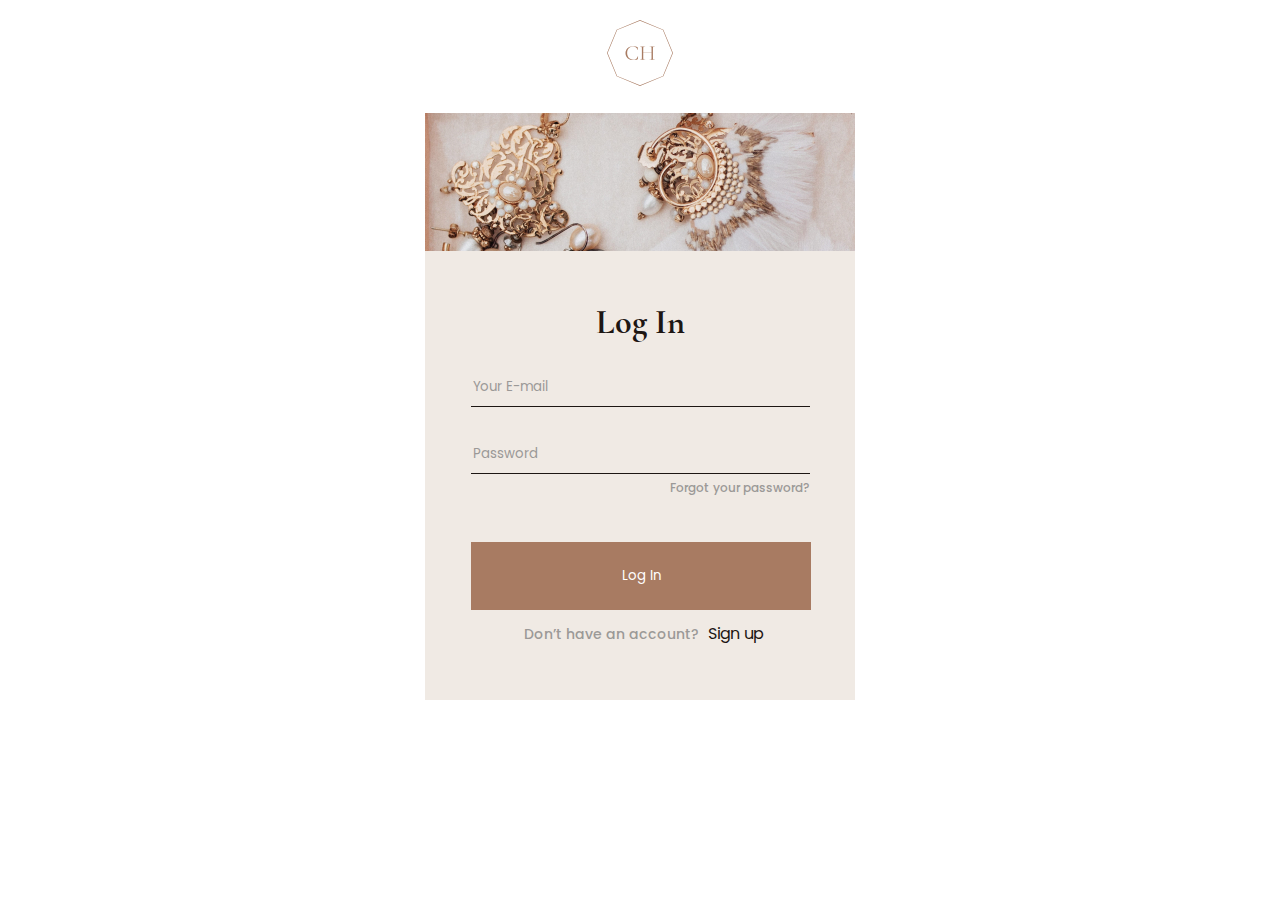
==== login.html @ fbcc0875 "first commit" ====
<!DOCTYPE html>
<html lang="en">
<head>
  <meta charset="UTF-8">
  <meta name="viewport" content="width=device-width, initial-scale=1.0">
  <meta http-equiv="X-UA-Compatible" content="ie=edge">
  <meta name="description" content="jewellery shop - chokers, necklaces, rings, earrings">
  <title>Jewellery</title>
  <link rel="preload" href="fonts/poppins-400.woff2" as="font" crossorigin="">
  <link rel="preload" href="fonts/poppins-500.woff2" as="font" crossorigin="">
  <link rel="preload" href="fonts/cormorant-garamond-600.woff2" as="font" crossorigin="">
  <link rel="preload" href="fonts/cormorant-garamond-700.woff2" as="font" crossorigin="">
  <link rel="preload" href="fonts/cormorant-garamond-700-italic.woff2" as="font" crossorigin="">
  <link rel="preload" href="fonts/cormorant-garamond-400-italic.woff2" as="font" crossorigin="">
  <link rel="stylesheet" href="css/style.min.css">
</head>
<body class="page-body">
  <header class="page-header page-header--no-js">
    <div class="page-header__logo-wrapper">
      <a href="main.html" class="page-header__logo">
        <svg width="66" height="66">
          <use xlink:href="img/sprite.svg#logo"></use>
        </svg>
      </a>
    </div>
</header>
  <main class="page-main modal modal--clear">
    <h1 class="visually-hidden">Login</h1>
    <form class="modal__login login" action="https://echo.htmlacademy.ru/" method="post">
      <div class="login__wrapper">
        <h2>Log In</h2>
        <label class="visually-hidden" for="email">Email</label>
        <input type="email" name="email" id="email" placeholder="Your E-mail" required="">
        <label class="visually-hidden" for="password">Password</label>
        <input type="password" name="password" id="password" placeholder="Password" minlength="10" required="">
        <a href="#" class="login__password-recovery">Forgot your password?</a>
        <button class="login__submit" type="submit">Log In</button>
        <span>Don’t have an account?</span>
        <a href="#" class="login__signup">Sign up</a>
      </div>
    </form>
  </main>
</body>
</html>
---- css/style.min.css ----
@font-face{font-family:'swiper-icons';src:url("data:application/font-woff;charset=utf-8;base64, [base64]//wADZ2x5ZgAAAywAAADMAAAD2MHtryVoZWFkAAABbAAAADAAAAA2E2+eoWhoZWEAAAGcAAAAHwAAACQC9gDzaG10eAAAAigAAAAZAAAArgJkABFsb2NhAAAC0AAAAFoAAABaFQAUGG1heHAAAAG8AAAAHwAAACAAcABAbmFtZQAAA/gAAAE5AAACXvFdBwlwb3N0AAAFNAAAAGIAAACE5s74hXjaY2BkYGAAYpf5Hu/j+W2+MnAzMYDAzaX6QjD6/4//Bxj5GA8AuRwMYGkAPywL13jaY2BkYGA88P8Agx4j+/8fQDYfA1AEBWgDAIB2BOoAeNpjYGRgYNBh4GdgYgABEMnIABJzYNADCQAACWgAsQB42mNgYfzCOIGBlYGB0YcxjYGBwR1Kf2WQZGhhYGBiYGVmgAFGBiQQkOaawtDAoMBQxXjg/wEGPcYDDA4wNUA2CCgwsAAAO4EL6gAAeNpj2M0gyAACqxgGNWBkZ2D4/wMA+xkDdgAAAHjaY2BgYGaAYBkGRgYQiAHyGMF8FgYHIM3DwMHABGQrMOgyWDLEM1T9/w8UBfEMgLzE////P/5//f/V/xv+r4eaAAeMbAxwIUYmIMHEgKYAYjUcsDAwsLKxc3BycfPw8jEQA/[base64]/uznmfPFBNODM2K7MTQ45YEAZqGP81AmGGcF3iPqOop0r1SPTaTbVkfUe4HXj97wYE+yNwWYxwWu4v1ugWHgo3S1XdZEVqWM7ET0cfnLGxWfkgR42o2PvWrDMBSFj/IHLaF0zKjRgdiVMwScNRAoWUoH78Y2icB/yIY09An6AH2Bdu/UB+yxopYshQiEvnvu0dURgDt8QeC8PDw7Fpji3fEA4z/PEJ6YOB5hKh4dj3EvXhxPqH/SKUY3rJ7srZ4FZnh1PMAtPhwP6fl2PMJMPDgeQ4rY8YT6Gzao0eAEA409DuggmTnFnOcSCiEiLMgxCiTI6Cq5DZUd3Qmp10vO0LaLTd2cjN4fOumlc7lUYbSQcZFkutRG7g6JKZKy0RmdLY680CDnEJ+UMkpFFe1RN7nxdVpXrC4aTtnaurOnYercZg2YVmLN/d/gczfEimrE/fs/bOuq29Zmn8tloORaXgZgGa78yO9/cnXm2BpaGvq25Dv9S4E9+5SIc9PqupJKhYFSSl47+Qcr1mYNAAAAeNptw0cKwkAAAMDZJA8Q7OUJvkLsPfZ6zFVERPy8qHh2YER+3i/BP83vIBLLySsoKimrqKqpa2hp6+jq6RsYGhmbmJqZSy0sraxtbO3sHRydnEMU4uR6yx7JJXveP7WrDycAAAAAAAH//wACeNpjYGRgYOABYhkgZgJCZgZNBkYGLQZtIJsFLMYAAAw3ALgAeNolizEKgDAQBCchRbC2sFER0YD6qVQiBCv/H9ezGI6Z5XBAw8CBK/m5iQQVauVbXLnOrMZv2oLdKFa8Pjuru2hJzGabmOSLzNMzvutpB3N42mNgZGBg4GKQYzBhYMxJLMlj4GBgAYow/P/PAJJhLM6sSoWKfWCAAwDAjgbRAAB42mNgYGBkAIIbCZo5IPrmUn0hGA0AO8EFTQAA") format("woff");font-weight:400;font-style:normal}:root{--swiper-theme-color: #007aff}.swiper,.swiper-wrapper{position:relative;z-index:1}.swiper{margin-left:auto;margin-right:auto;overflow:hidden;list-style:none;padding:0}.swiper-vertical>.swiper-wrapper{-webkit-box-orient:vertical;-webkit-box-direction:normal;-ms-flex-direction:column;flex-direction:column}.swiper-wrapper{width:100%;height:100%;display:-webkit-box;display:-ms-flexbox;display:flex;-webkit-transition-property:-webkit-transform;transition-property:transform;transition-property:transform,-webkit-transform;-webkit-box-sizing:content-box;box-sizing:content-box}.swiper-android .swiper-slide,.swiper-wrapper{-webkit-transform:translate3d(0,0,0);transform:translate3d(0,0,0)}.swiper-pointer-events{-ms-touch-action:pan-y;touch-action:pan-y}.swiper-pointer-events.swiper-vertical{-ms-touch-action:pan-x;touch-action:pan-x}.swiper-slide{-ms-flex-negative:0;flex-shrink:0;width:100%;height:100%;position:relative;-webkit-transition-property:-webkit-transform;transition-property:transform;transition-property:transform,-webkit-transform}.swiper-slide-invisible-blank{visibility:hidden}.swiper-autoheight,.swiper-autoheight .swiper-slide{height:auto}.swiper-autoheight .swiper-wrapper{-webkit-box-align:start;-ms-flex-align:start;align-items:flex-start;-webkit-transition-property:height,-webkit-transform;transition-property:transform,height;transition-property:transform,height,-webkit-transform}.swiper-3d,.swiper-3d.swiper-css-mode .swiper-wrapper{-webkit-perspective:1200px;perspective:1200px}.swiper-3d .swiper-cube-shadow,.swiper-3d .swiper-slide,.swiper-3d .swiper-slide-shadow,.swiper-3d .swiper-slide-shadow-bottom,.swiper-3d .swiper-slide-shadow-left,.swiper-3d .swiper-slide-shadow-right,.swiper-3d .swiper-slide-shadow-top,.swiper-3d .swiper-wrapper{-webkit-transform-style:preserve-3d;transform-style:preserve-3d}.swiper-3d .swiper-slide-shadow,.swiper-3d .swiper-slide-shadow-bottom,.swiper-3d .swiper-slide-shadow-left,.swiper-3d .swiper-slide-shadow-right,.swiper-3d .swiper-slide-shadow-top{position:absolute;left:0;top:0;width:100%;height:100%;pointer-events:none;z-index:10}.swiper-3d .swiper-slide-shadow{background:rgba(0,0,0,.15)}.swiper-3d .swiper-slide-shadow-left{background-image:-webkit-gradient(linear,right top,left top,from(rgba(0,0,0,.5)),to(transparent));background-image:linear-gradient(to left,rgba(0,0,0,.5),transparent)}.swiper-3d .swiper-slide-shadow-right{background-image:-webkit-gradient(linear,left top,right top,from(rgba(0,0,0,.5)),to(transparent));background-image:linear-gradient(to right,rgba(0,0,0,.5),transparent)}.swiper-3d .swiper-slide-shadow-top{background-image:-webkit-gradient(linear,left bottom,left top,from(rgba(0,0,0,.5)),to(transparent));background-image:linear-gradient(to top,rgba(0,0,0,.5),transparent)}.swiper-3d .swiper-slide-shadow-bottom{background-image:-webkit-gradient(linear,left top,left bottom,from(rgba(0,0,0,.5)),to(transparent));background-image:linear-gradient(to bottom,rgba(0,0,0,.5),transparent)}.swiper-css-mode>.swiper-wrapper{overflow:auto;scrollbar-width:none;-ms-overflow-style:none}.swiper-css-mode>.swiper-wrapper::-webkit-scrollbar{display:none}.swiper-css-mode>.swiper-wrapper>.swiper-slide{scroll-snap-align:start start}.swiper-horizontal.swiper-css-mode>.swiper-wrapper{-ms-scroll-snap-type:x mandatory;scroll-snap-type:x mandatory}.swiper-vertical.swiper-css-mode>.swiper-wrapper{-ms-scroll-snap-type:y mandatory;scroll-snap-type:y mandatory}.swiper-centered>.swiper-wrapper::before{content:'';-ms-flex-negative:0;flex-shrink:0;-webkit-box-ordinal-group:10000;-ms-flex-order:9999;order:9999}.swiper-centered.swiper-horizontal>.swiper-wrapper>.swiper-slide:first-child{-webkit-margin-start:var(--swiper-centered-offset-before);margin-inline-start:var(--swiper-centered-offset-before)}.swiper-centered.swiper-horizontal>.swiper-wrapper::before{height:100%;width:var(--swiper-centered-offset-after)}.swiper-centered.swiper-vertical>.swiper-wrapper>.swiper-slide:first-child{-webkit-margin-before:var(--swiper-centered-offset-before);margin-block-start:var(--swiper-centered-offset-before)}.swiper-centered.swiper-vertical>.swiper-wrapper::before{width:100%;height:var(--swiper-centered-offset-after)}.swiper-centered>.swiper-wrapper>.swiper-slide{scroll-snap-align:center center}.swiper-pagination{position:absolute;text-align:center;-webkit-transition:300ms opacity;transition:300ms opacity;-webkit-transform:translate3d(0,0,0);transform:translate3d(0,0,0);z-index:10}.swiper-pagination.swiper-pagination-hidden{opacity:0}.swiper-horizontal>.swiper-pagination-bullets,.swiper-pagination-bullets.swiper-pagination-horizontal,.swiper-pagination-custom,.swiper-pagination-fraction{bottom:10px;left:0;width:100%}.swiper-pagination-bullets-dynamic{overflow:hidden;font-size:0}.swiper-pagination-bullets-dynamic .swiper-pagination-bullet{-webkit-transform:scale(.33);transform:scale(.33);position:relative}.swiper-pagination-bullets-dynamic .swiper-pagination-bullet-active,.swiper-pagination-bullets-dynamic .swiper-pagination-bullet-active-main{-webkit-transform:scale(1);transform:scale(1)}.swiper-pagination-bullets-dynamic .swiper-pagination-bullet-active-prev{-webkit-transform:scale(.66);transform:scale(.66)}.swiper-pagination-bullets-dynamic .swiper-pagination-bullet-active-prev-prev{-webkit-transform:scale(.33);transform:scale(.33)}.swiper-pagination-bullets-dynamic .swiper-pagination-bullet-active-next{-webkit-transform:scale(.66);transform:scale(.66)}.swiper-pagination-bullets-dynamic .swiper-pagination-bullet-active-next-next{-webkit-transform:scale(.33);transform:scale(.33)}.swiper-pagination-bullet{width:var(--swiper-pagination-bullet-width, var(--swiper-pagination-bullet-size, 8px));height:var(--swiper-pagination-bullet-height, var(--swiper-pagination-bullet-size, 8px));display:inline-block;border-radius:50%;background:var(--swiper-pagination-bullet-inactive-color, #000);opacity:var(--swiper-pagination-bullet-inactive-opacity, 0.2)}button.swiper-pagination-bullet{border:0;margin:0;padding:0;-webkit-box-shadow:none;box-shadow:none;-webkit-appearance:none;-moz-appearance:none;appearance:none}.swiper-pagination-clickable .swiper-pagination-bullet{cursor:pointer}.swiper-pagination-bullet:only-child{display:none!important}.swiper-pagination-bullet-active{opacity:var(--swiper-pagination-bullet-opacity, 1);background:var(--swiper-pagination-color, var(--swiper-theme-color))}.swiper-pagination-vertical.swiper-pagination-bullets,.swiper-vertical>.swiper-pagination-bullets{right:10px;top:50%;-webkit-transform:translate3d(0,-50%,0);transform:translate3d(0,-50%,0)}.swiper-pagination-vertical.swiper-pagination-bullets .swiper-pagination-bullet,.swiper-vertical>.swiper-pagination-bullets .swiper-pagination-bullet{margin:var(--swiper-pagination-bullet-vertical-gap, 6px) 0;display:block}.swiper-pagination-vertical.swiper-pagination-bullets.swiper-pagination-bullets-dynamic,.swiper-vertical>.swiper-pagination-bullets.swiper-pagination-bullets-dynamic{top:50%;-webkit-transform:translateY(-50%);transform:translateY(-50%);width:8px}.swiper-pagination-vertical.swiper-pagination-bullets.swiper-pagination-bullets-dynamic .swiper-pagination-bullet,.swiper-vertical>.swiper-pagination-bullets.swiper-pagination-bullets-dynamic .swiper-pagination-bullet{display:inline-block;-webkit-transition:200ms top,200ms -webkit-transform;transition:200ms transform,200ms top;transition:200ms transform,200ms top,200ms -webkit-transform}.swiper-horizontal>.swiper-pagination-bullets .swiper-pagination-bullet,.swiper-pagination-horizontal.swiper-pagination-bullets .swiper-pagination-bullet{margin:0 var(--swiper-pagination-bullet-horizontal-gap, 4px)}.swiper-horizontal>.swiper-pagination-bullets.swiper-pagination-bullets-dynamic,.swiper-pagination-horizontal.swiper-pagination-bullets.swiper-pagination-bullets-dynamic{left:50%;-webkit-transform:translateX(-50%);transform:translateX(-50%);white-space:nowrap}.swiper-horizontal>.swiper-pagination-bullets.swiper-pagination-bullets-dynamic .swiper-pagination-bullet,.swiper-pagination-horizontal.swiper-pagination-bullets.swiper-pagination-bullets-dynamic .swiper-pagination-bullet{-webkit-transition:200ms left,200ms -webkit-transform;transition:200ms transform,200ms left;transition:200ms transform,200ms left,200ms -webkit-transform}.swiper-horizontal.swiper-rtl>.swiper-pagination-bullets-dynamic .swiper-pagination-bullet{-webkit-transition:200ms right,200ms -webkit-transform;transition:200ms transform,200ms right;transition:200ms transform,200ms right,200ms -webkit-transform}.swiper-pagination-progressbar{background:rgba(0,0,0,.25);position:absolute}.swiper-pagination-progressbar .swiper-pagination-progressbar-fill{background:var(--swiper-pagination-color, var(--swiper-theme-color));position:absolute;left:0;top:0;width:100%;height:100%;-webkit-transform:scale(0);transform:scale(0);-webkit-transform-origin:left top;transform-origin:left top}.swiper-rtl .swiper-pagination-progressbar .swiper-pagination-progressbar-fill{-webkit-transform-origin:right top;transform-origin:right top}.swiper-horizontal>.swiper-pagination-progressbar,.swiper-pagination-progressbar.swiper-pagination-horizontal,.swiper-pagination-progressbar.swiper-pagination-vertical.swiper-pagination-progressbar-opposite,.swiper-vertical>.swiper-pagination-progressbar.swiper-pagination-progressbar-opposite{width:100%;height:4px;left:0;top:0}.swiper-horizontal>.swiper-pagination-progressbar.swiper-pagination-progressbar-opposite,.swiper-pagination-progressbar.swiper-pagination-horizontal.swiper-pagination-progressbar-opposite,.swiper-pagination-progressbar.swiper-pagination-vertical,.swiper-vertical>.swiper-pagination-progressbar{width:4px;height:100%;left:0;top:0}.swiper-pagination-lock{display:none}@font-face{font-family:"Poppins";font-style:normal;font-weight:400;font-display:swap;src:url(../fonts/poppins-400.woff2) format("woff2"),url(../fonts/poppins-400.woff) format("woff")}@font-face{font-family:"Poppins";font-style:normal;font-weight:500;font-display:swap;src:url(../fonts/poppins-500.woff2) format("woff2"),url(../fonts/poppins-500.woff) format("woff")}@font-face{font-family:"Cormorant Garamond";font-style:italic;font-weight:700;font-display:swap;src:url(../fonts/cormorant-garamond-700-italic.woff2) format("woff2"),url(../fonts/cormorant-garamond-700-italic.woff) format("woff")}@font-face{font-family:"Cormorant Garamond";font-style:italic;font-weight:500;font-display:swap;src:url(../fonts/cormorant-garamond-500-italic.woff2) format("woff2"),url(../fonts/cormorant-garamond-500-italic.woff) format("woff")}@font-face{font-family:"Cormorant Garamond";font-style:italic;font-weight:400;font-display:swap;src:url(../fonts/cormorant-garamond-400-italic.woff2) format("woff2"),url(../fonts/cormorant-garamond-400-italic.woff) format("woff")}@font-face{font-family:"Cormorant Garamond";font-style:normal;font-weight:700;font-display:swap;src:url(../fonts/cormorant-garamond-700.woff2) format("woff2"),url(../fonts/cormorant-garamond-700.woff) format("woff")}@font-face{font-family:"Cormorant Garamond";font-style:normal;font-weight:600;font-display:swap;src:url(../fonts/cormorant-garamond-600.woff2) format("woff2"),url(../fonts/cormorant-garamond-600.woff) format("woff")}html{-webkit-box-sizing:border-box;box-sizing:border-box}*,::after,::before{-webkit-box-sizing:inherit;box-sizing:inherit}body{margin:0;font-family:"Poppins","Arial",sans-serif;color:#1d1613;display:-webkit-box;display:-ms-flexbox;display:flex;-webkit-box-orient:vertical;-webkit-box-direction:normal;-ms-flex-direction:column;flex-direction:column;min-height:100vh}a{text-decoration:none}img{max-width:100%}@media (max-width:1023px){.lock-menu{width:100%;height:100%;background-color:rgba(0,0,0,.5);overflow:hidden;z-index:1000}}.lock{width:100%;height:100%;background-color:rgba(0,0,0,.5);overflow:hidden;z-index:1000}.visually-hidden{position:absolute;clip:rect(1px,1px,1px,1px);padding:0;border:0;height:1px;width:1px;overflow:hidden}.container{max-width:1170px;margin:auto}@media (max-width:1170px){.container{max-width:none;padding-left:10px;padding-right:10px}}@media (max-width:1023px){.container{padding-left:22px;padding-right:22px}}@media (max-width:767px){.container{padding-left:10px;padding-right:10px}}.page-header__top{padding-top:30px;padding-bottom:11px;border-bottom:1px solid #f6f5f4;background-color:#fff}@media (max-width:1023px){.page-header__top{padding-bottom:23px;border-bottom:none}}@media (max-width:767px){.page-header__top{padding-top:20px;padding-bottom:13px}}.page-header__wrapper{display:-webkit-box;display:-ms-flexbox;display:flex;-webkit-box-pack:justify;-ms-flex-pack:justify;justify-content:space-between;-webkit-box-align:start;-ms-flex-align:start;align-items:flex-start}@media (max-width:1023px){.page-header--no-js,.page-header--no-js .page-header__top,.page-header--open .page-header__top{background-color:#a87b62}}.page-header--no-js svg:focus,.page-header--no-js svg:hover,.page-header--open svg:focus,.page-header--open svg:hover{color:#9b9997}@media (max-width:1023px){.page-header--no-js svg,.page-header--open svg{color:#fff}.page-header--open{position:absolute;top:0;left:0;max-width:none;width:100vw;height:100vh;padding-left:0;padding-right:0;z-index:1000;overflow-x:scroll;background-color:#a87b62}}.page-header__toggle{display:none}@media (max-width:1023px){.page-header__toggle{display:block;border:0;background-color:transparent;cursor:pointer;padding:0;margin-left:25px;margin-top:25px}}@media (max-width:767px){.page-header__toggle{margin-left:4px;margin-top:17px}}.page-header__search{margin-top:10px}@media (max-width:1023px){.page-header__search--desktop{display:none}}.page-header__search--mobile{display:none}@media (max-width:1023px){.page-header__search--mobile{display:block;position:relative;margin-top:11px;margin-bottom:37px;padding-right:22px;padding-left:19px}}.page-header__search--mobile input{width:100%;padding:10px 45px;background-color:rgba(255,255,255,.15);border-radius:21px}.page-header__search--mobile svg{position:absolute;top:12px;left:34px;color:#fff}.page-header__search input{border:0;font-family:"Poppins","Arial",sans-serif;font-size:14px;line-height:21px;font-weight:500}.page-header__search input::-webkit-input-placeholder{font-family:"Poppins","Arial",sans-serif;font-size:14px;line-height:21px;font-weight:500;color:#9b9997}.page-header__search input::-moz-placeholder{font-family:"Poppins","Arial",sans-serif;font-size:14px;line-height:21px;font-weight:500;color:#9b9997}.page-header__search input:-ms-input-placeholder,.page-header__search input::-ms-input-placeholder{font-family:"Poppins","Arial",sans-serif;font-size:14px;line-height:21px;font-weight:500;color:#9b9997}.page-header__search input::placeholder{font-family:"Poppins","Arial",sans-serif;font-size:14px;line-height:21px;font-weight:500;color:#9b9997}.page-header__search svg{margin-right:10px}.page-header__user-list{list-style:none;padding:0;display:-webkit-box;display:-ms-flexbox;display:flex;-ms-flex-wrap:wrap;flex-wrap:wrap;margin:11px 0 0;max-width:120px}@media (max-width:767px){.page-header__user-list{margin-top:3px;max-width:none}}.page-header__logo-wrapper{display:-webkit-box;display:-ms-flexbox;display:flex;-webkit-box-pack:center;-ms-flex-pack:center;justify-content:center;padding-top:20px}.page-header__logo-wrapper .page-header__logo{margin-left:0}.page-header__logo{margin-left:-90px;color:#a87b62}@media (max-width:1023px){.page-header__logo{margin-left:-7px}}@media (max-width:767px){.page-header__logo{margin-left:-6px}.page-header__logo svg{width:52px;height:52px}}.page-header__main-nav{padding-bottom:19px}@media (max-width:1023px){.page-header--close .page-header__main-nav{display:none}}.page-footer{background-color:#000;-webkit-box-flex:0;-ms-flex:0 0 auto;flex:0 0 auto}.page-footer__wrapper{display:-webkit-box;display:-ms-flexbox;display:flex;-webkit-box-pack:justify;-ms-flex-pack:justify;justify-content:space-between;-ms-flex-wrap:wrap;flex-wrap:wrap;padding-top:80px;padding-bottom:91px}@media (max-width:1023px){.page-footer__wrapper{padding-top:40px;padding-left:45px;padding-bottom:52px;-webkit-box-pack:start;-ms-flex-pack:start;justify-content:start}}@media (max-width:767px){.page-footer__wrapper{padding-left:12px;padding-bottom:36px;-webkit-box-orient:vertical;-webkit-box-direction:normal;-ms-flex-direction:column;flex-direction:column}}.page-footer__signup{color:#fff;display:-webkit-box;display:-ms-flexbox;display:flex;-webkit-box-orient:vertical;-webkit-box-direction:normal;-ms-flex-direction:column;flex-direction:column}@media (max-width:1023px){.page-footer__signup{width:100%;margin-bottom:30px}}@media (max-width:767px){.page-footer__signup{margin-bottom:44px}}.page-footer__signup h3{font-family:"Cormorant Garamond","Arial",sans-serif;font-size:34px;font-weight:700;line-height:44px;margin:10px 0 0;letter-spacing:.03em}@media (max-width:767px){.page-footer__signup h3{margin-bottom:13px}}.page-footer__signup span{font-size:16px;line-height:44px;color:#9b9997}@media (max-width:767px){.page-footer__signup span{line-height:22px;margin-bottom:11px}}.page-footer__input-wrapper input{width:385px;padding:9px 0;border:0;font-family:"Poppins","Arial",sans-serif;border-bottom:1px solid #fff;font-size:14px;background-color:transparent;color:#fff;margin-top:20px}@media (max-width:1023px){.page-footer__input-wrapper input{width:63.5%}}@media (max-width:767px){.page-footer__input-wrapper input{width:59%}}.page-footer__input-wrapper input::-webkit-input-placeholder{font-weight:500;font-size:14px;line-height:21px}.page-footer__input-wrapper input::-moz-placeholder{font-weight:500;font-size:14px;line-height:21px}.page-footer__input-wrapper input:-ms-input-placeholder,.page-footer__input-wrapper input::-ms-input-placeholder{font-weight:500;font-size:14px;line-height:21px}.page-footer__input-wrapper input::placeholder{font-weight:500;font-size:14px;line-height:21px}.page-footer__input-wrapper button{font-family:"Poppins","Arial",sans-serif;width:115px;margin-left:-4px;padding:12px 0 10px 12px;text-align:left;font-size:16px;line-height:21px;background-color:transparent;border:0;color:#fff;font-weight:500;border-bottom:1px solid #fff}.page-footer__input-wrapper button:focus,.page-footer__input-wrapper button:hover,.page-footer__nav a:focus,.page-footer__nav a:hover{color:#a87b62}.page-footer__input-wrapper button:active,.page-footer__nav a:active{opacity:.7}.page-footer__icon-arrow{-webkit-transform:rotate(180deg);transform:rotate(180deg);margin-left:7px}.page-footer__nav{display:-webkit-box;display:-ms-flexbox;display:flex}@media (max-width:1023px){.page-footer__nav{margin-right:12%}}@media (max-width:767px){.page-footer__nav{-webkit-box-orient:vertical;-webkit-box-direction:normal;-ms-flex-direction:column;flex-direction:column}}.page-footer__nav ul{list-style:none;padding:0;font-size:16px;line-height:21px;margin:15px 0 0 -10px;letter-spacing:.2px}@media (max-width:1023px){.page-footer__nav ul{padding-left:11px}}@media (max-width:767px){.page-footer__nav ul{padding-left:0;margin:0}}.page-footer__nav li:not(:last-of-type){margin-bottom:22px}.page-footer__nav a{color:#fff}@media (max-width:767px){.page-footer__nav .page-footer__list--first{margin-bottom:40px}}.page-footer__nav .page-footer__list--second{margin-left:72px}@media (max-width:767px){.page-footer__nav .page-footer__list--second{margin:0}}.page-footer__social-list{list-style:none;padding:0;margin:15px 0 0;height:auto}@media (max-width:767px){.page-footer__social-list{display:-webkit-box;display:-ms-flexbox;display:flex;-ms-flex-wrap:wrap;flex-wrap:wrap;margin-top:42px}.page-footer__social-list span{display:none}}.page-footer__social-list li:not(:last-of-type){margin-bottom:17px}@media (max-width:767px){.page-footer__social-list li:not(:last-of-type){margin-right:18px}}.page-footer__social-list svg{margin-right:10px}@media (max-width:767px){.page-footer__social-list svg{width:20px;height:21px}}.page-footer__social-list a{font-weight:500;font-size:16px;line-height:21px;color:#fff}.page-footer__social-list a:focus,.page-footer__social-list a:hover{color:#a87b62}.page-footer__social-list a:active{opacity:.7}.page-main{-webkit-box-flex:1;-ms-flex:1 0 auto;flex:1 0 auto;overflow:hidden}.user-list{font-weight:500;font-size:14px;line-height:21px}.user-list__item:not(:last-of-type){margin-right:37px}.main-nav__list a,.user-list__item a{color:#1d1613}.user-list__item a:hover{color:#a87b62}.user-list__item a:active{opacity:.7}.user-list__item--cart svg{display:none}@media (max-width:1023px){.user-list__item--cart svg{display:block;fill:none;margin-top:14px;margin-right:22px}}@media (max-width:767px){.user-list__item--cart svg{margin-right:4px}}@media (max-width:1023px){.user-list__item--cart span,.user-list__item--login{display:none}}.main-nav{color:#1d1613;font-weight:500;font-size:16px;line-height:24px}.main-nav__list{list-style:none;display:-webkit-box;display:-ms-flexbox;display:flex;-webkit-box-pack:center;-ms-flex-pack:center;justify-content:center;-ms-flex-wrap:wrap;flex-wrap:wrap;padding:18px 0 0;margin:0 0 0 11px}@media (max-width:1023px){.main-nav__list{-webkit-box-orient:vertical;-webkit-box-direction:normal;-ms-flex-direction:column;flex-direction:column;font-weight:500;font-size:24px;line-height:36px;padding-top:8px;margin-left:23px;margin-top:32px;gap:21px}}.main-nav__list a:focus,.main-nav__list a:hover{color:#a87b62}.main-nav__list a:active{opacity:.7}@media (max-width:1023px){.main-nav__list a{color:#fff}.main-nav__list a:focus,.main-nav__list a:hover{color:#9b9997}}.main-nav__list--bottom-list{display:none}@media (max-width:1023px){.main-nav__list--bottom-list{display:-webkit-box;display:-ms-flexbox;display:flex;font-weight:500;font-size:18px;line-height:23px;margin-bottom:44px}}.main-nav__login,.slider-catalog__button::after{display:none}@media (max-width:1023px){.main-nav__login{display:block;font-weight:500;font-size:18px;line-height:23px;margin-left:23px;color:#fff}}.main-nav__item:not(:last-of-type){margin-right:36px}.promo{display:-webkit-box;display:-ms-flexbox;display:flex;-webkit-box-pack:center;-ms-flex-pack:center;justify-content:center;-webkit-box-align:center;-ms-flex-align:center;align-items:center;background:url(../img/promo-bg-desktop.jpg);background-size:cover;background-color:#a87b62;background-repeat:no-repeat;min-height:463px}@media (-webkit-min-device-pixel-ratio:2),(min-resolution:2dppx){.promo{background-image:url(../img/promo-bg-desktop@2x.jpg);background-size:cover;background-color:#a87b62;background-repeat:no-repeat}}@media (max-width:1023px){.promo{background-image:url(../img/promo-bg-tablet.jpg)}}@media (max-width:1023px) and (-webkit-min-device-pixel-ratio:2),(max-width:1023px) and (min-resolution:2dppx){.promo{background-image:url(../img/promo-bg-tablet@2x.jpg)}}@media (max-width:767px){.promo{background-image:url(../img/promo-bg-mobile.jpg)}}@media (max-width:767px) and (-webkit-min-device-pixel-ratio:2),(max-width:767px) and (min-resolution:2dppx){.promo{background-image:url(../img/promo-bg-mobile@2x.jpg)}}.promo--catalog{background:url(../img/promo-bg-desktop-catalog.jpg);background-size:cover;background-color:#a87b62;background-repeat:no-repeat;min-height:261px}@media (-webkit-min-device-pixel-ratio:2),(min-resolution:2dppx){.promo--catalog{background-image:url(../img/promo-bg-desktop-catalog@2x.jpg);background-size:cover;background-color:#a87b62;background-repeat:no-repeat}}@media (max-width:1023px){.promo--catalog{background-image:url(../img/promo-bg-tablet-catalog.jpg)}}@media (max-width:1023px) and (-webkit-min-device-pixel-ratio:2),(max-width:1023px) and (min-resolution:2dppx){.promo--catalog{background-image:url(../img/promo-bg-tablet-catalog@2x.jpg)}}@media (max-width:767px){.promo--catalog{background-image:url(../img/promo-bg-mobile-catalog.jpg);padding:0 30px}}@media (max-width:767px) and (-webkit-min-device-pixel-ratio:2),(max-width:767px) and (min-resolution:2dppx){.promo--catalog{background-image:url(../img/promo-bg-mobile-catalog@2x.jpg)}}.promo p{text-align:center;font-family:"Cormorant Garamond","Arial",sans-serif;color:#fff;font-weight:700;font-size:45px;line-height:49px;letter-spacing:.03em}@media (max-width:1023px){.promo p{margin-top:50px;margin-right:18px}}@media (max-width:767px){.promo p{margin:4px 0 0;font-size:38px}}.promo--catalog p,.slider-catalog h2{font-size:34px;line-height:44px;letter-spacing:normal}@media (max-width:1023px){.promo--catalog p{margin-top:31px;margin-right:1px}}@media (max-width:767px){.promo--catalog p{margin-top:-2px}}.promo span{display:block;font-style:italic;font-size:38px;line-height:49px;font-weight:400;letter-spacing:0}@media (max-width:767px){.promo span{margin-top:-8px;font-size:34px;line-height:44px}}.promo--catalog span{font-weight:500;font-size:22px;line-height:130%}@media (max-width:767px){.promo--catalog span{margin-top:1px}}.slider-catalog{text-align:center;padding-top:93px;padding-bottom:76px}@media (max-width:1023px){.slider-catalog{padding-top:41px;padding-bottom:24px}}@media (max-width:767px){.slider-catalog{padding-top:31px;padding-bottom:14px}}.slider-catalog h2{font-family:"Cormorant Garamond","Arial",sans-serif;font-weight:700;text-align:center;letter-spacing:.03em;margin-bottom:20px}.slider-catalog__link{color:#1d1613;border-bottom:1px solid #a87b62}.slider-catalog__link:focus,.slider-catalog__link:hover{color:#a87b62}@media (max-width:1023px){.slider-catalog__link{margin-bottom:18px}}.slider-catalog__button svg,.slider-catalog__link:hover{color:#a87b62}.slider-catalog__link:active{opacity:.7}.slider-catalog__list{list-style:none;padding:0;display:-webkit-box;display:-ms-flexbox;display:flex;-webkit-box-pack:justify;-ms-flex-pack:justify;justify-content:space-between;margin:0 0 81px}@media (max-width:1023px){.slider-catalog__list{-webkit-box-pack:start;-ms-flex-pack:start;justify-content:flex-start;margin-bottom:73px;padding-left:11px}}@media (max-width:767px){.slider-catalog__list{padding:2px;margin-bottom:60px}}.slider-catalog__list a{display:block;width:100%;height:100%;color:#1d1613}.slider-catalog__list a:focus,.slider-catalog__list a:hover{opacity:.7}.slider-catalog__list span{font-weight:700;font-size:14px;line-height:18px}.slider-catalog img{max-width:270px;max-height:284px;margin-bottom:10px}@media (max-width:1365px){.slider-catalog img{width:90%;height:90%}}@media (max-width:1023px){.slider-catalog img{max-width:100%;max-height:100%;width:324px;height:340px}}@media (max-width:767px){.slider-catalog img{width:98.5%;height:auto;margin-bottom:3px}}.slider-catalog h3{font-style:normal;font-weight:500;font-size:16px;line-height:21px;margin-bottom:2px;margin-top:4px}.slider-catalog__pagination{text-align:center}.slider-catalog__pagination span{margin-right:15px;background:0 0}@media (max-width:1023px){.slider-catalog__pagination span{margin-right:29px}}@media (max-width:767px){.slider-catalog__pagination span{margin-right:5px;margin-left:5px}}.goods__pagination li:last-child,.slider-catalog span:last-child,.slider-catalog__pagination span:last-child{margin-right:0}.slider-catalog__slider{position:relative;margin-top:59px}@media (max-width:1023px){.slider-catalog__slider{margin-top:51px;margin-right:23px;margin-left:5px}}@media (max-width:767px){.slider-catalog__slider{margin:41px 6px 0 0}}.slider-catalog__button{position:absolute;top:-105px;width:30px;height:11px;padding:0;border:0;background-color:transparent;cursor:pointer}.slider-catalog__button:hover svg{color:rgba(168,123,98,.7)}.slider-catalog__button:active svg{color:rgba(168,123,98,.8)}@media (max-width:1023px){.slider-catalog__button{top:-95px}}@media (max-width:767px){.slider-catalog__button{display:none}}.slider-catalog__button--next{right:0;-webkit-transform:rotate(180deg);transform:rotate(180deg)}@media (max-width:1023px){.slider-catalog__button--next{right:22px}}.slider-catalog__button--prev{left:0}@media (max-width:1023px){.slider-catalog__button--prev{left:22px}}.slider-catalog__swiper-inner{position:relative}@media (max-width:1023px){.slider-catalog__button svg{width:36px;height:15px}}.slider-catalog span{margin-right:15px}.blog{padding-bottom:91px}@media (max-width:1023px){.blog{padding-bottom:41px}}@media (max-width:767px){.blog{padding-bottom:33px}}.blog h2,.blog__wrapper{text-align:center}.blog h2{font-family:"Cormorant Garamond","Arial",sans-serif;font-weight:700;font-size:34px;line-height:44px;letter-spacing:.03em;margin-bottom:17px}.blog__link{margin-bottom:65px;font-weight:500;font-size:16px;line-height:21px;border-bottom:1px #a87b62 solid;padding-bottom:3px;color:#1d1613}.blog__link:focus,.blog__link:hover,.blog__text a:focus,.blog__text a:hover{color:#a87b62}@media (max-width:1023px){.blog__link{margin-bottom:63px}}@media (max-width:767px){.blog__link{margin-bottom:55px}}.blog__link:hover{color:#a87b62}.blog__link:active,.blog__text a:active{opacity:.7}.blog__list{list-style:none;padding:0;display:grid;gap:29px;grid-template-columns:1fr 1fr;grid-template-rows:-webkit-min-content -webkit-min-content;grid-template-rows:min-content min-content;margin:63px 0 0}@media (max-width:1023px){.blog__list{display:-webkit-box;display:-ms-flexbox;display:flex;-webkit-box-orient:vertical;-webkit-box-direction:normal;-ms-flex-direction:column;flex-direction:column;-webkit-box-align:center;-ms-flex-align:center;align-items:center;gap:50px}}@media (max-width:767px){.blog__list{margin-top:54px;gap:40px}}.blog__item{display:-webkit-box;display:-ms-flexbox;display:flex}@media (max-width:767px){.blog__item{-webkit-box-orient:vertical;-webkit-box-direction:normal;-ms-flex-direction:column;flex-direction:column;-webkit-box-align:center;-ms-flex-align:center;align-items:center}}.blog__item picture{max-height:300px}.blog__item--third picture{max-height:630px}@media (max-width:1170px){.blog__item--third picture{max-height:300px}}.blog__img{width:285px;-o-object-fit:cover;object-fit:cover}@media (max-width:1023px){.blog__img{width:339px;height:100%}}@media (max-width:767px){.blog__img{display:block;min-width:290px;width:auto;height:256px}}.blog__item--second .blog__text{-webkit-box-ordinal-group:0;-ms-flex-order:-1;order:-1}@media (max-width:767px){.blog__item--second .blog__text{-webkit-box-ordinal-group:1;-ms-flex-order:0;order:0}}.blog__item--third .blog__img{width:50vw}@media (max-width:1023px){.blog__item--third .blog__img{width:339px;height:300px}}@media (max-width:767px){.blog__item--third .blog__img{min-width:290px;width:auto;height:256px}}.blog__text{width:285px;min-height:300px;padding:68px 57px 36px 56px;background-color:#f0eae4;text-align:center}@media (max-width:1023px){.blog__text{width:339px;padding:67px 88px 71px}}@media (max-width:767px){.blog__text{width:290px;min-height:256px;margin-top:-2px;padding:45px 64px 54px 63px}}.blog__text span{display:block;margin-bottom:13px;font-weight:500;font-size:14px;line-height:18px;color:#9b9997}@media (max-width:1023px){.blog__text span{margin-bottom:15px}}@media (max-width:767px){.blog__text span{margin-bottom:12px}}.blog__text h3,.faq h2{font-family:"Cormorant Garamond","Arial",sans-serif}.blog__text h3{margin-bottom:36px;margin-top:10px;font-weight:600;font-size:26px;line-height:34px}.blog__text a{font-weight:500;font-size:16px;line-height:21px;color:#1d1613;border-bottom:1px #a87b62 solid}@media (max-width:767px){.blog__text a{padding-bottom:5px}}.blog__item--third{position:relative;grid-row:1/3;grid-column:2/3}.blog__item--third .blog__text{position:absolute;bottom:0;right:0;padding-top:67px;padding-left:58px}@media (max-width:1023px){.blog__item--third .blog__text{position:static;padding:84px 88px 74px}}@media (max-width:767px){.blog__item--third .blog__text{position:static;min-width:290px;padding:64px 64px 54px 63px}}.faq{padding:0 198px 73px}@media (max-width:1023px){.faq{padding:0 0 41px}}@media (max-width:767px){.faq{padding-bottom:27px}}.faq h2{font-weight:700;font-size:34px;line-height:44px;text-align:center;letter-spacing:.03em}.faq__list{list-style:none;margin:48px 0 0;padding:0}@media (max-width:1023px){.faq__list{padding-right:23px;padding-left:23px}}@media (max-width:767px){.faq__list{margin-top:28px;padding-right:5px;padding-left:5px}}.faq__item.opened .faq__icon--closed,.faq__list--nojs .faq__button{display:none}.faq__item{position:relative;padding:25px 70px 25px 45px;border:1px solid #a87b62;margin-top:-1px}.faq__item:first-child{margin-top:0}.faq__item:active,.faq__item:focus,.faq__item:hover{border:1px solid #000}@media (max-width:1023px){.faq__item{padding:25px 65px 27px 49px}}@media (max-width:767px){.faq__item{padding:0 38px 5px 24px;font-size:14px;line-height:20px}}.faq h3{margin-bottom:8px;font-weight:500;font-size:18px;line-height:23px}@media (max-width:1023px){.faq h3{margin-bottom:27px}}@media (max-width:767px){.faq h3{margin-bottom:14px;margin-right:17px;font-weight:500;font-size:16px;line-height:22px}}.faq p{max-width:527px;padding-left:5px;font-weight:400;font-size:16px;line-height:21px;margin-top:8px}@media (max-width:1023px){.faq p{max-width:530px;padding-left:0}}@media (max-width:767px){.faq p{font-size:14px;line-height:20px;padding-right:19px}}.faq button{position:absolute;top:46px;right:43px;border:0;background-color:transparent;cursor:pointer}@media (max-width:767px){.faq button{top:23px;right:16px}}.faq__icon{color:#a87b62}@media (max-width:1023px){.faq__icon{width:23px;height:12px}}.faq__icon:hover{color:#1d1613}.faq__icon:active{opacity:.7}.faq__item.closed{cursor:pointer;padding-bottom:44px}@media (max-width:767px){.faq__item.closed{padding-bottom:21px}}.faq__item.closed h3{margin-bottom:0}.faq__item.opened .faq__icon--opened{display:block}.faq__item.closed .faq__icon{-webkit-transform:rotate(180deg);transform:rotate(180deg)}.faq__item.closed .faq__icon--closed{display:block}.faq__item.closed .faq__icon--opened,.faq__item.closed p{display:none}.faq__item.opened p{display:block}.gallery{text-align:center;padding-bottom:119px}@media (max-width:1023px){.gallery{padding-bottom:73px}}@media (max-width:767px){.gallery{padding-bottom:64px}}.gallery p{font-family:"Cormorant Garamond","Arial",sans-serif;font-weight:700;font-size:34px;line-height:44px;text-align:center;letter-spacing:.03em}@media (max-width:1023px){.gallery p{margin-bottom:16px}}.gallery__link{color:#1d1613;border-bottom:1px solid #a87b62}.gallery__link:focus,.gallery__link:hover{color:#a87b62}.gallery__link:active{opacity:.7}@media (max-width:1023px){.gallery__link{padding-bottom:3px}}@media (max-width:767px){.gallery__link{margin-bottom:18px}}.gallery__list{list-style:none;padding:0;margin:63px 0 0;display:grid;grid-template-columns:230px 399px 230px 230px;grid-column-gap:27px;grid-row-gap:27px}@media (max-width:1365px){.gallery__list{grid-template-columns:1fr 1fr 1fr 1fr}}@media (max-width:1023px){.gallery__list{grid-template-columns:133px 231px 133px 133px;-webkit-box-pack:center;-ms-flex-pack:center;justify-content:center;grid-column-gap:16px;grid-row-gap:13px;padding-right:23px;padding-left:23px;margin-top:63px}}@media (max-width:767px){.gallery__list{grid-template-columns:133px 133px;margin-top:48px;padding-right:0;padding-left:0;grid-column-gap:24px;grid-row-gap:20px}}.catalog__filter-button:focus,.catalog__filter-button:hover,.gallery__item a:focus,.gallery__item a:hover{opacity:.7}.gallery__item a:active{opacity:.5}.gallery__item img{width:230px}@media (max-width:1023px){.gallery__item img{width:133px;height:133px}}.gallery__item--2{grid-column-start:1;grid-column-end:2}.gallery__item--3{width:399px;grid-column-start:2;grid-column-end:3;grid-row-start:1;grid-row-end:3}@media (max-width:1023px){.gallery__item--3{width:231px;height:240px}}@media (max-width:767px){.gallery__item--3{width:133px;height:247px;overflow:hidden}}.gallery__item--3 img{width:399px}@media (max-width:1023px){.gallery__item--3 img{width:231px;height:240px}}@media (max-width:767px){.gallery__item--3 img{-o-object-fit:cover;object-fit:cover}}.gallery__item--4{grid-row-start:1;grid-row-end:2;grid-column-start:3;grid-column-end:4}.gallery__item--6{grid-column-start:4;grid-column-end:5;grid-row-start:1}@media (max-width:1023px){.gallery__item--2 img,.gallery__item--5 img,.gallery__item--7 img{height:87px}}@media (max-width:767px){.gallery__item--4,.gallery__item--6{display:none}}.catalog{margin-top:80px;margin-bottom:73px;display:-webkit-box;display:-ms-flexbox;display:flex}@media (max-width:1023px){.catalog{-webkit-box-orient:vertical;-webkit-box-direction:normal;-ms-flex-direction:column;flex-direction:column;margin-top:50px;padding-right:45px;padding-left:45px}}@media (max-width:767px){.catalog{margin-top:40px;margin-bottom:61px;padding-right:15px;padding-left:15px}}@media (max-width:1023px){.catalog__filter{margin-top:-24px}}.catalog__filter-button{display:none}@media (max-width:1023px){.catalog__filter-button{display:block;width:100%;padding:23px 23px 24px;border:0;background-color:#a87b62;color:#fff;margin-bottom:50px;font-weight:500;font-size:16px;line-height:21px}}@media (max-width:767px){.catalog__filter-button{margin-bottom:40px}}.filter{width:250px;margin-right:50px;-webkit-box-sizing:border-box;box-sizing:border-box;position:relative}@media (max-width:1023px){.filter{width:62.5%}}@media (max-width:767px){.filter{width:94%;margin:auto}}.filter__form{width:250px}@media (max-width:1023px){.filter__form{width:auto}}.filter--open{display:block}@media (max-width:1023px){.filter--close{display:none}}.filter label{padding:0;display:block;color:#1d1613;font-weight:500;font-size:14px;line-height:18px}@media (max-width:1023px){.filter label{line-height:23px}}.filter__header{background:#fff;border:0;display:-webkit-box;display:-ms-flexbox;display:flex;-webkit-box-pack:justify;-ms-flex-pack:justify;justify-content:space-between;width:100%;font-size:16px;line-height:21px;font-weight:500;padding:0;margin-bottom:22px}.filter__header:focus,.filter__header:hover{color:#a87b62;cursor:pointer}@media (max-width:1023px){.filter__header{font-size:18px;line-height:23px;margin-bottom:23px}}@media (max-width:767px){.filter__header{margin-bottom:23px}}.filter__header--closed svg{position:relative;right:-5px;top:1px}.filter__header svg{fill:none;margin-top:2px;padding-left:4px;color:#a87b62}@media (max-width:1023px){.filter__header svg{margin:0;padding:0;width:23px;height:19px}}.filter__field{width:auto;border:0;border-bottom:1.1px solid #a87b62;margin:0;padding:25px 23px 15px 25px;position:relative}@media (max-width:1023px){.filter__field{padding:37px 39px 21px 23px}}@media (max-width:767px){.filter__field{padding:23px 20px 10px 23px}}.filter__field--closed{padding:24px 25px 0;margin-bottom:-1px}@media (max-width:1023px){.filter__field--closed{padding:37px 39px 11px 22px}}@media (max-width:767px){.filter__field--closed{padding:24px 20px 1px 21px}}.filter__field--closed div,.filter__field--closed label{display:none}.filter__field--closed svg{-webkit-transform:rotate(180deg);transform:rotate(180deg)}.filter__field label{position:relative;margin-left:18px;margin-bottom:12px;width:-webkit-max-content;width:-moz-max-content;width:max-content}.filter__field label:focus-within,.filter__field label:hover{cursor:pointer;opacity:.7}@media (max-width:1023px){.filter__field label{margin-bottom:15px}}.filter__item input{opacity:0;margin:0}.filter__item span::before{content:"";display:block;width:15px;height:15px;background:#fff;border:1px solid #a87b62;position:absolute;left:-9px;top:1px}@media (max-width:1023px){.filter__item span::before{width:18px;height:18px;left:-10px;top:2px}}.filter__item input:checked+span::before{background-color:#a87b62}.filter__reset{display:block;border:1px solid #a87b62}.filter__apply,.filter__reset{width:100%;height:68px;-webkit-box-sizing:border-box;box-sizing:border-box;text-align:center;font-family:"Poppins","Arial",sans-serif;font-size:16px;line-height:21px;background:0 0;margin-top:0;margin-bottom:25px}.filter__apply:focus,.filter__apply:hover,.filter__reset:focus,.filter__reset:hover{cursor:pointer;opacity:.7}@media (max-width:1023px){.filter__apply,.filter__reset{width:85.4%;margin-left:21px}}@media (max-width:767px){.filter__apply,.filter__reset{width:84.2%;margin:0 auto 20px}}.filter__apply{border:0;background-color:#a87b62;display:block;color:#fff}.filter__fieldset-wrapper{border:1px solid #a87b62;border-bottom:none;margin-bottom:39px}@media (max-width:1023px){.filter__fieldset-wrapper{border:0;-webkit-box-shadow:0 5px 32px rgba(219,213,208,.24);box-shadow:0 5px 32px rgba(219,213,208,.24)}}@media (max-width:767px){.filter__fieldset-wrapper{margin-bottom:30px}}.filter__show-button{display:none}.filter__range{margin-top:-6px}@media (max-width:1023px){.filter__range{margin-top:auto}}.filter__price{display:-webkit-box;display:-ms-flexbox;display:flex;-webkit-box-pack:justify;-ms-flex-pack:justify;justify-content:space-between;width:144px;margin-top:20px;margin-bottom:2px;position:relative;left:37px}@media (max-width:1023px){.filter__price{width:214px;margin-top:23px;margin-bottom:12px;left:46px}}@media (max-width:767px){.filter__price{margin-top:20px;width:176px;left:21px}}.filter__max-price input,.filter__min-price input{width:30px;border:0;font-size:14px;line-height:18px;font-weight:500;margin:0}@media (max-width:1023px){.filter__max-price input,.filter__min-price input{font-size:16px;line-height:21px}}.filter__price input[type=number]::-webkit-inner-spin-button,.filter__price input[type=number]::-webkit-outer-spin-button{-webkit-appearance:none;appearance:none;margin:0}.filter__price input[type=number]{-webkit-appearance:textfield;-moz-appearance:textfield;appearance:textfield}.filter__scale{width:200px;height:1px;background-color:#f0eae4;position:relative;top:8px;left:0}@media (max-width:1023px){.filter__scale{width:230px;left:0}}.filter__bar{width:90px;height:1px;background-color:#a87b62;position:absolute;left:59px}@media (max-width:1023px){.filter__bar{width:120px;left:47px}}.filter__toggle-max,.filter__toggle-min{width:16px;height:16px;border-radius:50%;background-color:#a87b62;position:absolute}@media (max-width:1023px){.filter__toggle-max,.filter__toggle-min{width:18px;height:18px}}.filter__toggle-min{top:0;left:44px}@media (max-width:1023px){.filter__toggle-min{left:53px}}@media (max-width:767px){.filter__toggle-min{left:28px}}.filter__toggle-max{top:0;left:149px}@media (max-width:1023px){.filter__toggle-max{left:230px}}@media (max-width:767px){.filter__toggle-max{left:167px}}.filter__controls{position:relative}@media (max-width:1023px){.filter__controls{margin-top:26px}}@media (max-width:767px){.filter__controls{margin-top:29px}}.filter__close-button{display:none}@media (max-width:1023px){.filter__close-button{display:block;width:32px;height:32px;border:0;background-color:#1d1613;border-radius:50%;position:absolute;top:-15px;right:-15px}.filter__close-button::after,.filter__close-button::before{content:"";display:block;background:#fff;width:20px;height:2px;position:absolute;top:15px;left:6px}.filter__close-button::before{-webkit-transform:rotate(135deg);transform:rotate(135deg)}.filter__close-button::after{-webkit-transform:rotate(45deg);transform:rotate(45deg)}.filter__close-button:focus,.filter__close-button:hover{background-color:#9b9997}}@media (max-width:767px){.filter__close-button{top:-20px;right:-8px}}.goods__list{list-style:none;padding:0;display:-webkit-box;display:-ms-flexbox;display:flex;-ms-flex-wrap:wrap;flex-wrap:wrap;gap:30px;text-align:center;margin:0 0 64px}@media (max-width:1023px){.goods__list{-webkit-box-pack:justify;-ms-flex-pack:justify;justify-content:space-between;margin-bottom:29px}}@media (max-width:767px){.goods__list{gap:21px}}.goods__item{margin-bottom:2px}.goods__item:focus,.goods__item:hover,.login__submit:focus,.login__submit:hover{opacity:.7}@media (max-width:767px){.goods__item{max-width:130px}}@media (max-width:1170px){.goods__item img{width:206px;height:208px}}@media (max-width:767px){.goods__item img{width:130px;height:136px}}.goods__item h3{font-weight:500;font-size:16px;line-height:21px;color:#1d1613;margin-top:14px;margin-bottom:3px}@media (max-width:767px){.goods__item h3{margin-top:9px;margin-bottom:2px}}.goods__item span{font-weight:700;font-size:14px;line-height:18px;color:#1d1613}.goods__pagination ul,.goods__pagination-wrapper{display:-webkit-box;display:-ms-flexbox;display:flex}.goods__pagination-wrapper{-webkit-box-pack:justify;-ms-flex-pack:justify;justify-content:space-between;margin:auto}@media (max-width:1023px){.goods__pagination-wrapper{padding:35px 0 0}}@media (max-width:767px){.goods__pagination-wrapper{-webkit-box-pack:center;-ms-flex-pack:center;justify-content:center;padding:8px 15px 0}}.goods__pagination ul{list-style:none;padding:0;margin:0 0 0 -32px}@media (max-width:767px){.goods__pagination ul{margin-left:0}}.goods__pagination li{margin-right:13px}@media (max-width:767px){.goods__pagination li{margin-right:23px}}.goods__pagination a{color:#9b9997}.goods__pagination a:focus,.goods__pagination a:hover{color:#a87b62}.goods__pagination a:active,.goods__pagination button:hover{opacity:.7}.goods__active a,.login h2{color:#1d1613}.goods__pagination button,.login input{color:#1d1613;border:0;font-family:"Poppins","Arial",sans-serif}.goods__pagination button{padding:0;background-color:transparent;cursor:pointer;font-weight:500;font-size:16px;line-height:21px}@media (max-width:767px){.goods__pagination button{display:none}}.goods__pagination button:active{opacity:.8}.login{position:relative;width:430px;margin:20px auto auto}@media (max-width:1023px){.login{width:442px}}@media (max-width:767px){.login{width:270px}}.login__close{position:absolute;top:18px;right:18px;width:22px;height:22px;padding:0;background-color:#000;border:0;cursor:pointer}@media (max-width:1023px){.login__close{top:20px;right:20px}}@media (max-width:767px){.login__close{top:13px;right:15px}}.login__close svg{color:#1d1613;z-index:11}@media (max-width:1023px){.login__close svg{width:20px;height:20px}}@media (max-width:767px){.login__close svg{width:14px;height:14px}}.login__wrapper{background-color:#f0eae4;background-image:url(../img/login-bg.jpg);background-repeat:no-repeat;background-size:contain;padding:160px 45px 54px 46px}@media (max-width:767px){.login__wrapper{padding:80px 15px 41px}}.login h2{margin-bottom:28px;font-family:"Cormorant Garamond","Arial",sans-serif;text-align:center;font-weight:700;font-size:34px;line-height:44px}@media (max-width:767px){.login h2{margin-bottom:25px}}.login input{width:100%;margin-bottom:33px;padding-bottom:9px;background:0 0;border-bottom:1px solid #1d1613}.login input::-webkit-input-placeholder{color:#9b9997}.login input::-moz-placeholder{color:#9b9997}.login input:-ms-input-placeholder,.login input::-ms-input-placeholder{color:#9b9997}.login input::placeholder{color:#9b9997}@media (max-width:767px){.login input{margin-bottom:27px}}.login input[type=password]{margin-bottom:5px}.login__password-recovery{display:block;margin-bottom:45px;text-align:right;color:#9b9997;margin-top:0;font-weight:500;font-size:12px;line-height:18px}@media (max-width:767px){.login__password-recovery{margin-bottom:35px}}.login__submit{display:block;width:340px;padding:24px;border:0;font-family:"Poppins","Arial",sans-serif;background-color:#a87b62;color:#fff;cursor:pointer;margin:auto auto 11px}.login__submit:active{opacity:.5}@media (max-width:767px){.login__submit{width:240px;margin:0 auto 10px}}.login span,.login__signup{display:inline-block;vertical-align:baseline}.login span{margin-left:53px;margin-right:5px;font-weight:500;font-size:14px;line-height:21px;color:#9b9997}@media (max-width:767px){.login span{margin-left:0}}.login__signup{color:#1d1613}.login__signup:focus,.login__signup:hover{color:#9b9997}.login__signup:active{opacity:.7}.modal{position:fixed;width:100%;height:100%;margin:auto;z-index:100;display:none}.modal--open{display:block}.modal--clear{display:block;position:static}.modal--open .modal__close-button{position:absolute;top:19px;right:18px;width:20px;height:20px;border:0;cursor:pointer;background-color:transparent}.modal--open .modal__close-button:focus{opacity:.5}.modal--open .modal__close-button::after,.modal--open .modal__close-button::before{content:"";width:26px;height:3px;position:absolute;top:10px;left:-4px;background-color:#000}.modal--open .modal__close-button::before{-webkit-transform:rotate(45deg);transform:rotate(45deg)}.modal--open .modal__close-button::after{-webkit-transform:rotate(-45deg);transform:rotate(-45deg)}.modal__login{position:relative}
/*# sourceMappingURL=style.min.css.map */
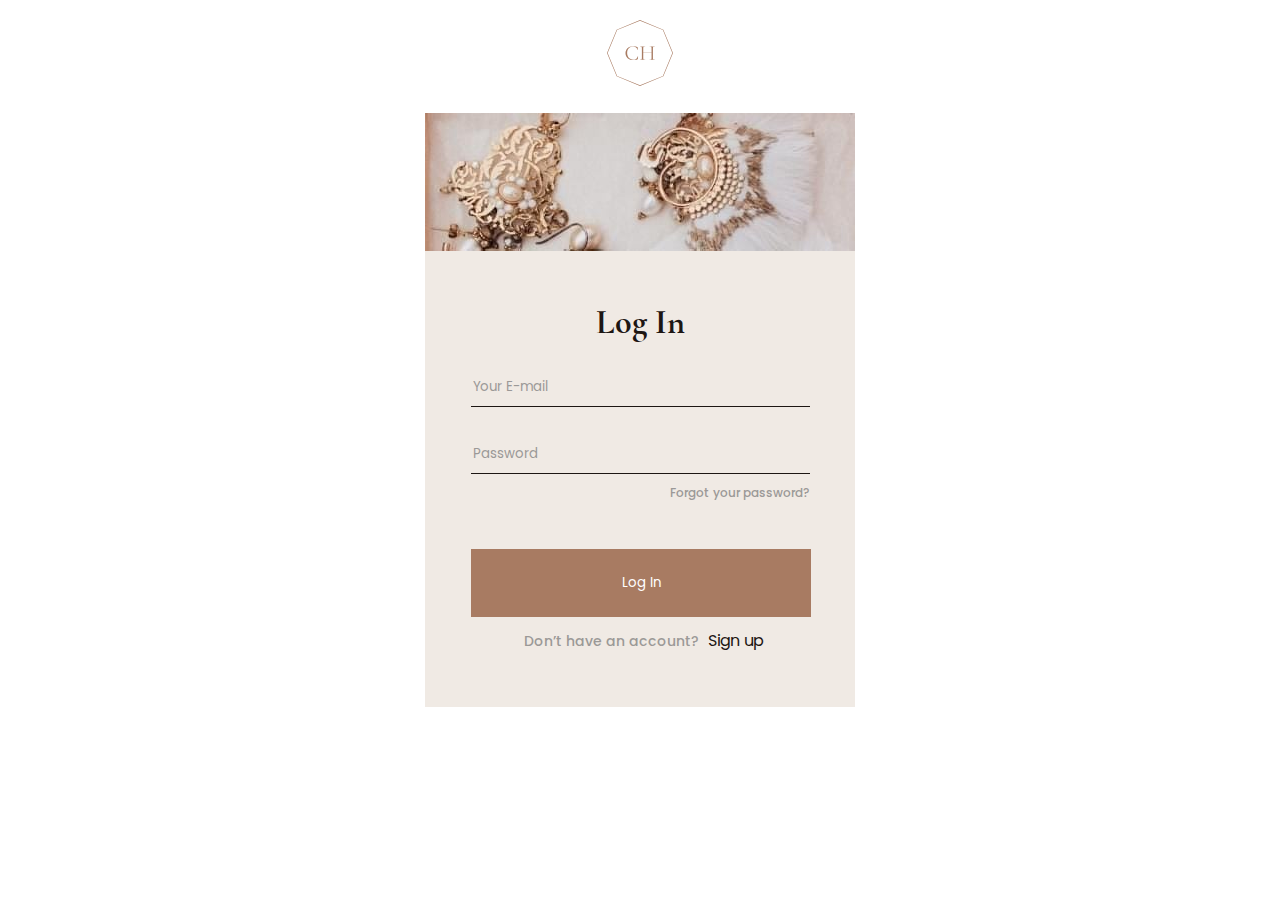
==== commit 1d995197: "first commit" ====
--- a/login.html
+++ b/login.html
@@ -35,8 +35,10 @@
         <input type="password" name="password" id="password" placeholder="Password" minlength="10" required="">
         <a href="#" class="login__password-recovery">Forgot your password?</a>
         <button class="login__submit" type="submit">Log In</button>
-        <span>Don’t have an account?</span>
-        <a href="#" class="login__signup">Sign up</a>
+        <div class="login__text-bottom">
+          <span>Don’t have an account?</span>
+          <a class="login__signup" href="#">Sign up</a>
+        </div>
       </div>
     </form>
   </main>
--- a/css/style.min.css
+++ b/css/style.min.css
@@ -1,2 +1,2 @@
-@font-face{font-family:'swiper-icons';src:url("data:application/font-woff;charset=utf-8;base64, [base64]//wADZ2x5ZgAAAywAAADMAAAD2MHtryVoZWFkAAABbAAAADAAAAA2E2+eoWhoZWEAAAGcAAAAHwAAACQC9gDzaG10eAAAAigAAAAZAAAArgJkABFsb2NhAAAC0AAAAFoAAABaFQAUGG1heHAAAAG8AAAAHwAAACAAcABAbmFtZQAAA/gAAAE5AAACXvFdBwlwb3N0AAAFNAAAAGIAAACE5s74hXjaY2BkYGAAYpf5Hu/j+W2+MnAzMYDAzaX6QjD6/4//Bxj5GA8AuRwMYGkAPywL13jaY2BkYGA88P8Agx4j+/8fQDYfA1AEBWgDAIB2BOoAeNpjYGRgYNBh4GdgYgABEMnIABJzYNADCQAACWgAsQB42mNgYfzCOIGBlYGB0YcxjYGBwR1Kf2WQZGhhYGBiYGVmgAFGBiQQkOaawtDAoMBQxXjg/wEGPcYDDA4wNUA2CCgwsAAAO4EL6gAAeNpj2M0gyAACqxgGNWBkZ2D4/wMA+xkDdgAAAHjaY2BgYGaAYBkGRgYQiAHyGMF8FgYHIM3DwMHABGQrMOgyWDLEM1T9/w8UBfEMgLzE////P/5//f/V/xv+r4eaAAeMbAxwIUYmIMHEgKYAYjUcsDAwsLKxc3BycfPw8jEQA/[base64]/uznmfPFBNODM2K7MTQ45YEAZqGP81AmGGcF3iPqOop0r1SPTaTbVkfUe4HXj97wYE+yNwWYxwWu4v1ugWHgo3S1XdZEVqWM7ET0cfnLGxWfkgR42o2PvWrDMBSFj/IHLaF0zKjRgdiVMwScNRAoWUoH78Y2icB/yIY09An6AH2Bdu/UB+yxopYshQiEvnvu0dURgDt8QeC8PDw7Fpji3fEA4z/PEJ6YOB5hKh4dj3EvXhxPqH/SKUY3rJ7srZ4FZnh1PMAtPhwP6fl2PMJMPDgeQ4rY8YT6Gzao0eAEA409DuggmTnFnOcSCiEiLMgxCiTI6Cq5DZUd3Qmp10vO0LaLTd2cjN4fOumlc7lUYbSQcZFkutRG7g6JKZKy0RmdLY680CDnEJ+UMkpFFe1RN7nxdVpXrC4aTtnaurOnYercZg2YVmLN/d/gczfEimrE/fs/bOuq29Zmn8tloORaXgZgGa78yO9/cnXm2BpaGvq25Dv9S4E9+5SIc9PqupJKhYFSSl47+Qcr1mYNAAAAeNptw0cKwkAAAMDZJA8Q7OUJvkLsPfZ6zFVERPy8qHh2YER+3i/BP83vIBLLySsoKimrqKqpa2hp6+jq6RsYGhmbmJqZSy0sraxtbO3sHRydnEMU4uR6yx7JJXveP7WrDycAAAAAAAH//wACeNpjYGRgYOABYhkgZgJCZgZNBkYGLQZtIJsFLMYAAAw3ALgAeNolizEKgDAQBCchRbC2sFER0YD6qVQiBCv/H9ezGI6Z5XBAw8CBK/m5iQQVauVbXLnOrMZv2oLdKFa8Pjuru2hJzGabmOSLzNMzvutpB3N42mNgZGBg4GKQYzBhYMxJLMlj4GBgAYow/P/PAJJhLM6sSoWKfWCAAwDAjgbRAAB42mNgYGBkAIIbCZo5IPrmUn0hGA0AO8EFTQAA") format("woff");font-weight:400;font-style:normal}:root{--swiper-theme-color: #007aff}.swiper,.swiper-wrapper{position:relative;z-index:1}.swiper{margin-left:auto;margin-right:auto;overflow:hidden;list-style:none;padding:0}.swiper-vertical>.swiper-wrapper{-webkit-box-orient:vertical;-webkit-box-direction:normal;-ms-flex-direction:column;flex-direction:column}.swiper-wrapper{width:100%;height:100%;display:-webkit-box;display:-ms-flexbox;display:flex;-webkit-transition-property:-webkit-transform;transition-property:transform;transition-property:transform,-webkit-transform;-webkit-box-sizing:content-box;box-sizing:content-box}.swiper-android .swiper-slide,.swiper-wrapper{-webkit-transform:translate3d(0,0,0);transform:translate3d(0,0,0)}.swiper-pointer-events{-ms-touch-action:pan-y;touch-action:pan-y}.swiper-pointer-events.swiper-vertical{-ms-touch-action:pan-x;touch-action:pan-x}.swiper-slide{-ms-flex-negative:0;flex-shrink:0;width:100%;height:100%;position:relative;-webkit-transition-property:-webkit-transform;transition-property:transform;transition-property:transform,-webkit-transform}.swiper-slide-invisible-blank{visibility:hidden}.swiper-autoheight,.swiper-autoheight .swiper-slide{height:auto}.swiper-autoheight .swiper-wrapper{-webkit-box-align:start;-ms-flex-align:start;align-items:flex-start;-webkit-transition-property:height,-webkit-transform;transition-property:transform,height;transition-property:transform,height,-webkit-transform}.swiper-3d,.swiper-3d.swiper-css-mode .swiper-wrapper{-webkit-perspective:1200px;perspective:1200px}.swiper-3d .swiper-cube-shadow,.swiper-3d .swiper-slide,.swiper-3d .swiper-slide-shadow,.swiper-3d .swiper-slide-shadow-bottom,.swiper-3d .swiper-slide-shadow-left,.swiper-3d .swiper-slide-shadow-right,.swiper-3d .swiper-slide-shadow-top,.swiper-3d .swiper-wrapper{-webkit-transform-style:preserve-3d;transform-style:preserve-3d}.swiper-3d .swiper-slide-shadow,.swiper-3d .swiper-slide-shadow-bottom,.swiper-3d .swiper-slide-shadow-left,.swiper-3d .swiper-slide-shadow-right,.swiper-3d .swiper-slide-shadow-top{position:absolute;left:0;top:0;width:100%;height:100%;pointer-events:none;z-index:10}.swiper-3d .swiper-slide-shadow{background:rgba(0,0,0,.15)}.swiper-3d .swiper-slide-shadow-left{background-image:-webkit-gradient(linear,right top,left top,from(rgba(0,0,0,.5)),to(transparent));background-image:linear-gradient(to left,rgba(0,0,0,.5),transparent)}.swiper-3d .swiper-slide-shadow-right{background-image:-webkit-gradient(linear,left top,right top,from(rgba(0,0,0,.5)),to(transparent));background-image:linear-gradient(to right,rgba(0,0,0,.5),transparent)}.swiper-3d .swiper-slide-shadow-top{background-image:-webkit-gradient(linear,left bottom,left top,from(rgba(0,0,0,.5)),to(transparent));background-image:linear-gradient(to top,rgba(0,0,0,.5),transparent)}.swiper-3d .swiper-slide-shadow-bottom{background-image:-webkit-gradient(linear,left top,left bottom,from(rgba(0,0,0,.5)),to(transparent));background-image:linear-gradient(to bottom,rgba(0,0,0,.5),transparent)}.swiper-css-mode>.swiper-wrapper{overflow:auto;scrollbar-width:none;-ms-overflow-style:none}.swiper-css-mode>.swiper-wrapper::-webkit-scrollbar{display:none}.swiper-css-mode>.swiper-wrapper>.swiper-slide{scroll-snap-align:start start}.swiper-horizontal.swiper-css-mode>.swiper-wrapper{-ms-scroll-snap-type:x mandatory;scroll-snap-type:x mandatory}.swiper-vertical.swiper-css-mode>.swiper-wrapper{-ms-scroll-snap-type:y mandatory;scroll-snap-type:y mandatory}.swiper-centered>.swiper-wrapper::before{content:'';-ms-flex-negative:0;flex-shrink:0;-webkit-box-ordinal-group:10000;-ms-flex-order:9999;order:9999}.swiper-centered.swiper-horizontal>.swiper-wrapper>.swiper-slide:first-child{-webkit-margin-start:var(--swiper-centered-offset-before);margin-inline-start:var(--swiper-centered-offset-before)}.swiper-centered.swiper-horizontal>.swiper-wrapper::before{height:100%;width:var(--swiper-centered-offset-after)}.swiper-centered.swiper-vertical>.swiper-wrapper>.swiper-slide:first-child{-webkit-margin-before:var(--swiper-centered-offset-before);margin-block-start:var(--swiper-centered-offset-before)}.swiper-centered.swiper-vertical>.swiper-wrapper::before{width:100%;height:var(--swiper-centered-offset-after)}.swiper-centered>.swiper-wrapper>.swiper-slide{scroll-snap-align:center center}.swiper-pagination{position:absolute;text-align:center;-webkit-transition:300ms opacity;transition:300ms opacity;-webkit-transform:translate3d(0,0,0);transform:translate3d(0,0,0);z-index:10}.swiper-pagination.swiper-pagination-hidden{opacity:0}.swiper-horizontal>.swiper-pagination-bullets,.swiper-pagination-bullets.swiper-pagination-horizontal,.swiper-pagination-custom,.swiper-pagination-fraction{bottom:10px;left:0;width:100%}.swiper-pagination-bullets-dynamic{overflow:hidden;font-size:0}.swiper-pagination-bullets-dynamic .swiper-pagination-bullet{-webkit-transform:scale(.33);transform:scale(.33);position:relative}.swiper-pagination-bullets-dynamic .swiper-pagination-bullet-active,.swiper-pagination-bullets-dynamic .swiper-pagination-bullet-active-main{-webkit-transform:scale(1);transform:scale(1)}.swiper-pagination-bullets-dynamic .swiper-pagination-bullet-active-prev{-webkit-transform:scale(.66);transform:scale(.66)}.swiper-pagination-bullets-dynamic .swiper-pagination-bullet-active-prev-prev{-webkit-transform:scale(.33);transform:scale(.33)}.swiper-pagination-bullets-dynamic .swiper-pagination-bullet-active-next{-webkit-transform:scale(.66);transform:scale(.66)}.swiper-pagination-bullets-dynamic .swiper-pagination-bullet-active-next-next{-webkit-transform:scale(.33);transform:scale(.33)}.swiper-pagination-bullet{width:var(--swiper-pagination-bullet-width, var(--swiper-pagination-bullet-size, 8px));height:var(--swiper-pagination-bullet-height, var(--swiper-pagination-bullet-size, 8px));display:inline-block;border-radius:50%;background:var(--swiper-pagination-bullet-inactive-color, #000);opacity:var(--swiper-pagination-bullet-inactive-opacity, 0.2)}button.swiper-pagination-bullet{border:0;margin:0;padding:0;-webkit-box-shadow:none;box-shadow:none;-webkit-appearance:none;-moz-appearance:none;appearance:none}.swiper-pagination-clickable .swiper-pagination-bullet{cursor:pointer}.swiper-pagination-bullet:only-child{display:none!important}.swiper-pagination-bullet-active{opacity:var(--swiper-pagination-bullet-opacity, 1);background:var(--swiper-pagination-color, var(--swiper-theme-color))}.swiper-pagination-vertical.swiper-pagination-bullets,.swiper-vertical>.swiper-pagination-bullets{right:10px;top:50%;-webkit-transform:translate3d(0,-50%,0);transform:translate3d(0,-50%,0)}.swiper-pagination-vertical.swiper-pagination-bullets .swiper-pagination-bullet,.swiper-vertical>.swiper-pagination-bullets .swiper-pagination-bullet{margin:var(--swiper-pagination-bullet-vertical-gap, 6px) 0;display:block}.swiper-pagination-vertical.swiper-pagination-bullets.swiper-pagination-bullets-dynamic,.swiper-vertical>.swiper-pagination-bullets.swiper-pagination-bullets-dynamic{top:50%;-webkit-transform:translateY(-50%);transform:translateY(-50%);width:8px}.swiper-pagination-vertical.swiper-pagination-bullets.swiper-pagination-bullets-dynamic .swiper-pagination-bullet,.swiper-vertical>.swiper-pagination-bullets.swiper-pagination-bullets-dynamic .swiper-pagination-bullet{display:inline-block;-webkit-transition:200ms top,200ms -webkit-transform;transition:200ms transform,200ms top;transition:200ms transform,200ms top,200ms -webkit-transform}.swiper-horizontal>.swiper-pagination-bullets .swiper-pagination-bullet,.swiper-pagination-horizontal.swiper-pagination-bullets .swiper-pagination-bullet{margin:0 var(--swiper-pagination-bullet-horizontal-gap, 4px)}.swiper-horizontal>.swiper-pagination-bullets.swiper-pagination-bullets-dynamic,.swiper-pagination-horizontal.swiper-pagination-bullets.swiper-pagination-bullets-dynamic{left:50%;-webkit-transform:translateX(-50%);transform:translateX(-50%);white-space:nowrap}.swiper-horizontal>.swiper-pagination-bullets.swiper-pagination-bullets-dynamic .swiper-pagination-bullet,.swiper-pagination-horizontal.swiper-pagination-bullets.swiper-pagination-bullets-dynamic .swiper-pagination-bullet{-webkit-transition:200ms left,200ms -webkit-transform;transition:200ms transform,200ms left;transition:200ms transform,200ms left,200ms -webkit-transform}.swiper-horizontal.swiper-rtl>.swiper-pagination-bullets-dynamic .swiper-pagination-bullet{-webkit-transition:200ms right,200ms -webkit-transform;transition:200ms transform,200ms right;transition:200ms transform,200ms right,200ms -webkit-transform}.swiper-pagination-progressbar{background:rgba(0,0,0,.25);position:absolute}.swiper-pagination-progressbar .swiper-pagination-progressbar-fill{background:var(--swiper-pagination-color, var(--swiper-theme-color));position:absolute;left:0;top:0;width:100%;height:100%;-webkit-transform:scale(0);transform:scale(0);-webkit-transform-origin:left top;transform-origin:left top}.swiper-rtl .swiper-pagination-progressbar .swiper-pagination-progressbar-fill{-webkit-transform-origin:right top;transform-origin:right top}.swiper-horizontal>.swiper-pagination-progressbar,.swiper-pagination-progressbar.swiper-pagination-horizontal,.swiper-pagination-progressbar.swiper-pagination-vertical.swiper-pagination-progressbar-opposite,.swiper-vertical>.swiper-pagination-progressbar.swiper-pagination-progressbar-opposite{width:100%;height:4px;left:0;top:0}.swiper-horizontal>.swiper-pagination-progressbar.swiper-pagination-progressbar-opposite,.swiper-pagination-progressbar.swiper-pagination-horizontal.swiper-pagination-progressbar-opposite,.swiper-pagination-progressbar.swiper-pagination-vertical,.swiper-vertical>.swiper-pagination-progressbar{width:4px;height:100%;left:0;top:0}.swiper-pagination-lock{display:none}@font-face{font-family:"Poppins";font-style:normal;font-weight:400;font-display:swap;src:url(../fonts/poppins-400.woff2) format("woff2"),url(../fonts/poppins-400.woff) format("woff")}@font-face{font-family:"Poppins";font-style:normal;font-weight:500;font-display:swap;src:url(../fonts/poppins-500.woff2) format("woff2"),url(../fonts/poppins-500.woff) format("woff")}@font-face{font-family:"Cormorant Garamond";font-style:italic;font-weight:700;font-display:swap;src:url(../fonts/cormorant-garamond-700-italic.woff2) format("woff2"),url(../fonts/cormorant-garamond-700-italic.woff) format("woff")}@font-face{font-family:"Cormorant Garamond";font-style:italic;font-weight:500;font-display:swap;src:url(../fonts/cormorant-garamond-500-italic.woff2) format("woff2"),url(../fonts/cormorant-garamond-500-italic.woff) format("woff")}@font-face{font-family:"Cormorant Garamond";font-style:italic;font-weight:400;font-display:swap;src:url(../fonts/cormorant-garamond-400-italic.woff2) format("woff2"),url(../fonts/cormorant-garamond-400-italic.woff) format("woff")}@font-face{font-family:"Cormorant Garamond";font-style:normal;font-weight:700;font-display:swap;src:url(../fonts/cormorant-garamond-700.woff2) format("woff2"),url(../fonts/cormorant-garamond-700.woff) format("woff")}@font-face{font-family:"Cormorant Garamond";font-style:normal;font-weight:600;font-display:swap;src:url(../fonts/cormorant-garamond-600.woff2) format("woff2"),url(../fonts/cormorant-garamond-600.woff) format("woff")}html{-webkit-box-sizing:border-box;box-sizing:border-box}*,::after,::before{-webkit-box-sizing:inherit;box-sizing:inherit}body{margin:0;font-family:"Poppins","Arial",sans-serif;color:#1d1613;display:-webkit-box;display:-ms-flexbox;display:flex;-webkit-box-orient:vertical;-webkit-box-direction:normal;-ms-flex-direction:column;flex-direction:column;min-height:100vh}a{text-decoration:none}img{max-width:100%}@media (max-width:1023px){.lock-menu{width:100%;height:100%;background-color:rgba(0,0,0,.5);overflow:hidden;z-index:1000}}.lock{width:100%;height:100%;background-color:rgba(0,0,0,.5);overflow:hidden;z-index:1000}.visually-hidden{position:absolute;clip:rect(1px,1px,1px,1px);padding:0;border:0;height:1px;width:1px;overflow:hidden}.container{max-width:1170px;margin:auto}@media (max-width:1170px){.container{max-width:none;padding-left:10px;padding-right:10px}}@media (max-width:1023px){.container{padding-left:22px;padding-right:22px}}@media (max-width:767px){.container{padding-left:10px;padding-right:10px}}.page-header__top{padding-top:30px;padding-bottom:11px;border-bottom:1px solid #f6f5f4;background-color:#fff}@media (max-width:1023px){.page-header__top{padding-bottom:23px;border-bottom:none}}@media (max-width:767px){.page-header__top{padding-top:20px;padding-bottom:13px}}.page-header__wrapper{display:-webkit-box;display:-ms-flexbox;display:flex;-webkit-box-pack:justify;-ms-flex-pack:justify;justify-content:space-between;-webkit-box-align:start;-ms-flex-align:start;align-items:flex-start}@media (max-width:1023px){.page-header--no-js,.page-header--no-js .page-header__top,.page-header--open .page-header__top{background-color:#a87b62}}.page-header--no-js svg:focus,.page-header--no-js svg:hover,.page-header--open svg:focus,.page-header--open svg:hover{color:#9b9997}@media (max-width:1023px){.page-header--no-js svg,.page-header--open svg{color:#fff}.page-header--open{position:absolute;top:0;left:0;max-width:none;width:100vw;height:100vh;padding-left:0;padding-right:0;z-index:1000;overflow-x:scroll;background-color:#a87b62}}.page-header__toggle{display:none}@media (max-width:1023px){.page-header__toggle{display:block;border:0;background-color:transparent;cursor:pointer;padding:0;margin-left:25px;margin-top:25px}}@media (max-width:767px){.page-header__toggle{margin-left:4px;margin-top:17px}}.page-header__search{margin-top:10px}@media (max-width:1023px){.page-header__search--desktop{display:none}}.page-header__search--mobile{display:none}@media (max-width:1023px){.page-header__search--mobile{display:block;position:relative;margin-top:11px;margin-bottom:37px;padding-right:22px;padding-left:19px}}.page-header__search--mobile input{width:100%;padding:10px 45px;background-color:rgba(255,255,255,.15);border-radius:21px}.page-header__search--mobile svg{position:absolute;top:12px;left:34px;color:#fff}.page-header__search input{border:0;font-family:"Poppins","Arial",sans-serif;font-size:14px;line-height:21px;font-weight:500}.page-header__search input::-webkit-input-placeholder{font-family:"Poppins","Arial",sans-serif;font-size:14px;line-height:21px;font-weight:500;color:#9b9997}.page-header__search input::-moz-placeholder{font-family:"Poppins","Arial",sans-serif;font-size:14px;line-height:21px;font-weight:500;color:#9b9997}.page-header__search input:-ms-input-placeholder,.page-header__search input::-ms-input-placeholder{font-family:"Poppins","Arial",sans-serif;font-size:14px;line-height:21px;font-weight:500;color:#9b9997}.page-header__search input::placeholder{font-family:"Poppins","Arial",sans-serif;font-size:14px;line-height:21px;font-weight:500;color:#9b9997}.page-header__search svg{margin-right:10px}.page-header__user-list{list-style:none;padding:0;display:-webkit-box;display:-ms-flexbox;display:flex;-ms-flex-wrap:wrap;flex-wrap:wrap;margin:11px 0 0;max-width:120px}@media (max-width:767px){.page-header__user-list{margin-top:3px;max-width:none}}.page-header__logo-wrapper{display:-webkit-box;display:-ms-flexbox;display:flex;-webkit-box-pack:center;-ms-flex-pack:center;justify-content:center;padding-top:20px}.page-header__logo-wrapper .page-header__logo{margin-left:0}.page-header__logo{margin-left:-90px;color:#a87b62}@media (max-width:1023px){.page-header__logo{margin-left:-7px}}@media (max-width:767px){.page-header__logo{margin-left:-6px}.page-header__logo svg{width:52px;height:52px}}.page-header__main-nav{padding-bottom:19px}@media (max-width:1023px){.page-header--close .page-header__main-nav{display:none}}.page-footer{background-color:#000;-webkit-box-flex:0;-ms-flex:0 0 auto;flex:0 0 auto}.page-footer__wrapper{display:-webkit-box;display:-ms-flexbox;display:flex;-webkit-box-pack:justify;-ms-flex-pack:justify;justify-content:space-between;-ms-flex-wrap:wrap;flex-wrap:wrap;padding-top:80px;padding-bottom:91px}@media (max-width:1023px){.page-footer__wrapper{padding-top:40px;padding-left:45px;padding-bottom:52px;-webkit-box-pack:start;-ms-flex-pack:start;justify-content:start}}@media (max-width:767px){.page-footer__wrapper{padding-left:12px;padding-bottom:36px;-webkit-box-orient:vertical;-webkit-box-direction:normal;-ms-flex-direction:column;flex-direction:column}}.page-footer__signup{color:#fff;display:-webkit-box;display:-ms-flexbox;display:flex;-webkit-box-orient:vertical;-webkit-box-direction:normal;-ms-flex-direction:column;flex-direction:column}@media (max-width:1023px){.page-footer__signup{width:100%;margin-bottom:30px}}@media (max-width:767px){.page-footer__signup{margin-bottom:44px}}.page-footer__signup h3{font-family:"Cormorant Garamond","Arial",sans-serif;font-size:34px;font-weight:700;line-height:44px;margin:10px 0 0;letter-spacing:.03em}@media (max-width:767px){.page-footer__signup h3{margin-bottom:13px}}.page-footer__signup span{font-size:16px;line-height:44px;color:#9b9997}@media (max-width:767px){.page-footer__signup span{line-height:22px;margin-bottom:11px}}.page-footer__input-wrapper input{width:385px;padding:9px 0;border:0;font-family:"Poppins","Arial",sans-serif;border-bottom:1px solid #fff;font-size:14px;background-color:transparent;color:#fff;margin-top:20px}@media (max-width:1023px){.page-footer__input-wrapper input{width:63.5%}}@media (max-width:767px){.page-footer__input-wrapper input{width:59%}}.page-footer__input-wrapper input::-webkit-input-placeholder{font-weight:500;font-size:14px;line-height:21px}.page-footer__input-wrapper input::-moz-placeholder{font-weight:500;font-size:14px;line-height:21px}.page-footer__input-wrapper input:-ms-input-placeholder,.page-footer__input-wrapper input::-ms-input-placeholder{font-weight:500;font-size:14px;line-height:21px}.page-footer__input-wrapper input::placeholder{font-weight:500;font-size:14px;line-height:21px}.page-footer__input-wrapper button{font-family:"Poppins","Arial",sans-serif;width:115px;margin-left:-4px;padding:12px 0 10px 12px;text-align:left;font-size:16px;line-height:21px;background-color:transparent;border:0;color:#fff;font-weight:500;border-bottom:1px solid #fff}.page-footer__input-wrapper button:focus,.page-footer__input-wrapper button:hover,.page-footer__nav a:focus,.page-footer__nav a:hover{color:#a87b62}.page-footer__input-wrapper button:active,.page-footer__nav a:active{opacity:.7}.page-footer__icon-arrow{-webkit-transform:rotate(180deg);transform:rotate(180deg);margin-left:7px}.page-footer__nav{display:-webkit-box;display:-ms-flexbox;display:flex}@media (max-width:1023px){.page-footer__nav{margin-right:12%}}@media (max-width:767px){.page-footer__nav{-webkit-box-orient:vertical;-webkit-box-direction:normal;-ms-flex-direction:column;flex-direction:column}}.page-footer__nav ul{list-style:none;padding:0;font-size:16px;line-height:21px;margin:15px 0 0 -10px;letter-spacing:.2px}@media (max-width:1023px){.page-footer__nav ul{padding-left:11px}}@media (max-width:767px){.page-footer__nav ul{padding-left:0;margin:0}}.page-footer__nav li:not(:last-of-type){margin-bottom:22px}.page-footer__nav a{color:#fff}@media (max-width:767px){.page-footer__nav .page-footer__list--first{margin-bottom:40px}}.page-footer__nav .page-footer__list--second{margin-left:72px}@media (max-width:767px){.page-footer__nav .page-footer__list--second{margin:0}}.page-footer__social-list{list-style:none;padding:0;margin:15px 0 0;height:auto}@media (max-width:767px){.page-footer__social-list{display:-webkit-box;display:-ms-flexbox;display:flex;-ms-flex-wrap:wrap;flex-wrap:wrap;margin-top:42px}.page-footer__social-list span{display:none}}.page-footer__social-list li:not(:last-of-type){margin-bottom:17px}@media (max-width:767px){.page-footer__social-list li:not(:last-of-type){margin-right:18px}}.page-footer__social-list svg{margin-right:10px}@media (max-width:767px){.page-footer__social-list svg{width:20px;height:21px}}.page-footer__social-list a{font-weight:500;font-size:16px;line-height:21px;color:#fff}.page-footer__social-list a:focus,.page-footer__social-list a:hover{color:#a87b62}.page-footer__social-list a:active{opacity:.7}.page-main{-webkit-box-flex:1;-ms-flex:1 0 auto;flex:1 0 auto;overflow:hidden}.user-list{font-weight:500;font-size:14px;line-height:21px}.user-list__item:not(:last-of-type){margin-right:37px}.main-nav__list a,.user-list__item a{color:#1d1613}.user-list__item a:hover{color:#a87b62}.user-list__item a:active{opacity:.7}.user-list__item--cart svg{display:none}@media (max-width:1023px){.user-list__item--cart svg{display:block;fill:none;margin-top:14px;margin-right:22px}}@media (max-width:767px){.user-list__item--cart svg{margin-right:4px}}@media (max-width:1023px){.user-list__item--cart span,.user-list__item--login{display:none}}.main-nav{color:#1d1613;font-weight:500;font-size:16px;line-height:24px}.main-nav__list{list-style:none;display:-webkit-box;display:-ms-flexbox;display:flex;-webkit-box-pack:center;-ms-flex-pack:center;justify-content:center;-ms-flex-wrap:wrap;flex-wrap:wrap;padding:18px 0 0;margin:0 0 0 11px}@media (max-width:1023px){.main-nav__list{-webkit-box-orient:vertical;-webkit-box-direction:normal;-ms-flex-direction:column;flex-direction:column;font-weight:500;font-size:24px;line-height:36px;padding-top:8px;margin-left:23px;margin-top:32px;gap:21px}}.main-nav__list a:focus,.main-nav__list a:hover{color:#a87b62}.main-nav__list a:active{opacity:.7}@media (max-width:1023px){.main-nav__list a{color:#fff}.main-nav__list a:focus,.main-nav__list a:hover{color:#9b9997}}.main-nav__list--bottom-list{display:none}@media (max-width:1023px){.main-nav__list--bottom-list{display:-webkit-box;display:-ms-flexbox;display:flex;font-weight:500;font-size:18px;line-height:23px;margin-bottom:44px}}.main-nav__login,.slider-catalog__button::after{display:none}@media (max-width:1023px){.main-nav__login{display:block;font-weight:500;font-size:18px;line-height:23px;margin-left:23px;color:#fff}}.main-nav__item:not(:last-of-type){margin-right:36px}.promo{display:-webkit-box;display:-ms-flexbox;display:flex;-webkit-box-pack:center;-ms-flex-pack:center;justify-content:center;-webkit-box-align:center;-ms-flex-align:center;align-items:center;background:url(../img/promo-bg-desktop.jpg);background-size:cover;background-color:#a87b62;background-repeat:no-repeat;min-height:463px}@media (-webkit-min-device-pixel-ratio:2),(min-resolution:2dppx){.promo{background-image:url(../img/promo-bg-desktop@2x.jpg);background-size:cover;background-color:#a87b62;background-repeat:no-repeat}}@media (max-width:1023px){.promo{background-image:url(../img/promo-bg-tablet.jpg)}}@media (max-width:1023px) and (-webkit-min-device-pixel-ratio:2),(max-width:1023px) and (min-resolution:2dppx){.promo{background-image:url(../img/promo-bg-tablet@2x.jpg)}}@media (max-width:767px){.promo{background-image:url(../img/promo-bg-mobile.jpg)}}@media (max-width:767px) and (-webkit-min-device-pixel-ratio:2),(max-width:767px) and (min-resolution:2dppx){.promo{background-image:url(../img/promo-bg-mobile@2x.jpg)}}.promo--catalog{background:url(../img/promo-bg-desktop-catalog.jpg);background-size:cover;background-color:#a87b62;background-repeat:no-repeat;min-height:261px}@media (-webkit-min-device-pixel-ratio:2),(min-resolution:2dppx){.promo--catalog{background-image:url(../img/promo-bg-desktop-catalog@2x.jpg);background-size:cover;background-color:#a87b62;background-repeat:no-repeat}}@media (max-width:1023px){.promo--catalog{background-image:url(../img/promo-bg-tablet-catalog.jpg)}}@media (max-width:1023px) and (-webkit-min-device-pixel-ratio:2),(max-width:1023px) and (min-resolution:2dppx){.promo--catalog{background-image:url(../img/promo-bg-tablet-catalog@2x.jpg)}}@media (max-width:767px){.promo--catalog{background-image:url(../img/promo-bg-mobile-catalog.jpg);padding:0 30px}}@media (max-width:767px) and (-webkit-min-device-pixel-ratio:2),(max-width:767px) and (min-resolution:2dppx){.promo--catalog{background-image:url(../img/promo-bg-mobile-catalog@2x.jpg)}}.promo p{text-align:center;font-family:"Cormorant Garamond","Arial",sans-serif;color:#fff;font-weight:700;font-size:45px;line-height:49px;letter-spacing:.03em}@media (max-width:1023px){.promo p{margin-top:50px;margin-right:18px}}@media (max-width:767px){.promo p{margin:4px 0 0;font-size:38px}}.promo--catalog p,.slider-catalog h2{font-size:34px;line-height:44px;letter-spacing:normal}@media (max-width:1023px){.promo--catalog p{margin-top:31px;margin-right:1px}}@media (max-width:767px){.promo--catalog p{margin-top:-2px}}.promo span{display:block;font-style:italic;font-size:38px;line-height:49px;font-weight:400;letter-spacing:0}@media (max-width:767px){.promo span{margin-top:-8px;font-size:34px;line-height:44px}}.promo--catalog span{font-weight:500;font-size:22px;line-height:130%}@media (max-width:767px){.promo--catalog span{margin-top:1px}}.slider-catalog{text-align:center;padding-top:93px;padding-bottom:76px}@media (max-width:1023px){.slider-catalog{padding-top:41px;padding-bottom:24px}}@media (max-width:767px){.slider-catalog{padding-top:31px;padding-bottom:14px}}.slider-catalog h2{font-family:"Cormorant Garamond","Arial",sans-serif;font-weight:700;text-align:center;letter-spacing:.03em;margin-bottom:20px}.slider-catalog__link{color:#1d1613;border-bottom:1px solid #a87b62}.slider-catalog__link:focus,.slider-catalog__link:hover{color:#a87b62}@media (max-width:1023px){.slider-catalog__link{margin-bottom:18px}}.slider-catalog__button svg,.slider-catalog__link:hover{color:#a87b62}.slider-catalog__link:active{opacity:.7}.slider-catalog__list{list-style:none;padding:0;display:-webkit-box;display:-ms-flexbox;display:flex;-webkit-box-pack:justify;-ms-flex-pack:justify;justify-content:space-between;margin:0 0 81px}@media (max-width:1023px){.slider-catalog__list{-webkit-box-pack:start;-ms-flex-pack:start;justify-content:flex-start;margin-bottom:73px;padding-left:11px}}@media (max-width:767px){.slider-catalog__list{padding:2px;margin-bottom:60px}}.slider-catalog__list a{display:block;width:100%;height:100%;color:#1d1613}.slider-catalog__list a:focus,.slider-catalog__list a:hover{opacity:.7}.slider-catalog__list span{font-weight:700;font-size:14px;line-height:18px}.slider-catalog img{max-width:270px;max-height:284px;margin-bottom:10px}@media (max-width:1365px){.slider-catalog img{width:90%;height:90%}}@media (max-width:1023px){.slider-catalog img{max-width:100%;max-height:100%;width:324px;height:340px}}@media (max-width:767px){.slider-catalog img{width:98.5%;height:auto;margin-bottom:3px}}.slider-catalog h3{font-style:normal;font-weight:500;font-size:16px;line-height:21px;margin-bottom:2px;margin-top:4px}.slider-catalog__pagination{text-align:center}.slider-catalog__pagination span{margin-right:15px;background:0 0}@media (max-width:1023px){.slider-catalog__pagination span{margin-right:29px}}@media (max-width:767px){.slider-catalog__pagination span{margin-right:5px;margin-left:5px}}.goods__pagination li:last-child,.slider-catalog span:last-child,.slider-catalog__pagination span:last-child{margin-right:0}.slider-catalog__slider{position:relative;margin-top:59px}@media (max-width:1023px){.slider-catalog__slider{margin-top:51px;margin-right:23px;margin-left:5px}}@media (max-width:767px){.slider-catalog__slider{margin:41px 6px 0 0}}.slider-catalog__button{position:absolute;top:-105px;width:30px;height:11px;padding:0;border:0;background-color:transparent;cursor:pointer}.slider-catalog__button:hover svg{color:rgba(168,123,98,.7)}.slider-catalog__button:active svg{color:rgba(168,123,98,.8)}@media (max-width:1023px){.slider-catalog__button{top:-95px}}@media (max-width:767px){.slider-catalog__button{display:none}}.slider-catalog__button--next{right:0;-webkit-transform:rotate(180deg);transform:rotate(180deg)}@media (max-width:1023px){.slider-catalog__button--next{right:22px}}.slider-catalog__button--prev{left:0}@media (max-width:1023px){.slider-catalog__button--prev{left:22px}}.slider-catalog__swiper-inner{position:relative}@media (max-width:1023px){.slider-catalog__button svg{width:36px;height:15px}}.slider-catalog span{margin-right:15px}.blog{padding-bottom:91px}@media (max-width:1023px){.blog{padding-bottom:41px}}@media (max-width:767px){.blog{padding-bottom:33px}}.blog h2,.blog__wrapper{text-align:center}.blog h2{font-family:"Cormorant Garamond","Arial",sans-serif;font-weight:700;font-size:34px;line-height:44px;letter-spacing:.03em;margin-bottom:17px}.blog__link{margin-bottom:65px;font-weight:500;font-size:16px;line-height:21px;border-bottom:1px #a87b62 solid;padding-bottom:3px;color:#1d1613}.blog__link:focus,.blog__link:hover,.blog__text a:focus,.blog__text a:hover{color:#a87b62}@media (max-width:1023px){.blog__link{margin-bottom:63px}}@media (max-width:767px){.blog__link{margin-bottom:55px}}.blog__link:hover{color:#a87b62}.blog__link:active,.blog__text a:active{opacity:.7}.blog__list{list-style:none;padding:0;display:grid;gap:29px;grid-template-columns:1fr 1fr;grid-template-rows:-webkit-min-content -webkit-min-content;grid-template-rows:min-content min-content;margin:63px 0 0}@media (max-width:1023px){.blog__list{display:-webkit-box;display:-ms-flexbox;display:flex;-webkit-box-orient:vertical;-webkit-box-direction:normal;-ms-flex-direction:column;flex-direction:column;-webkit-box-align:center;-ms-flex-align:center;align-items:center;gap:50px}}@media (max-width:767px){.blog__list{margin-top:54px;gap:40px}}.blog__item{display:-webkit-box;display:-ms-flexbox;display:flex}@media (max-width:767px){.blog__item{-webkit-box-orient:vertical;-webkit-box-direction:normal;-ms-flex-direction:column;flex-direction:column;-webkit-box-align:center;-ms-flex-align:center;align-items:center}}.blog__item picture{max-height:300px}.blog__item--third picture{max-height:630px}@media (max-width:1170px){.blog__item--third picture{max-height:300px}}.blog__img{width:285px;-o-object-fit:cover;object-fit:cover}@media (max-width:1023px){.blog__img{width:339px;height:100%}}@media (max-width:767px){.blog__img{display:block;min-width:290px;width:auto;height:256px}}.blog__item--second .blog__text{-webkit-box-ordinal-group:0;-ms-flex-order:-1;order:-1}@media (max-width:767px){.blog__item--second .blog__text{-webkit-box-ordinal-group:1;-ms-flex-order:0;order:0}}.blog__item--third .blog__img{width:50vw}@media (max-width:1023px){.blog__item--third .blog__img{width:339px;height:300px}}@media (max-width:767px){.blog__item--third .blog__img{min-width:290px;width:auto;height:256px}}.blog__text{width:285px;min-height:300px;padding:68px 57px 36px 56px;background-color:#f0eae4;text-align:center}@media (max-width:1023px){.blog__text{width:339px;padding:67px 88px 71px}}@media (max-width:767px){.blog__text{width:290px;min-height:256px;margin-top:-2px;padding:45px 64px 54px 63px}}.blog__text span{display:block;margin-bottom:13px;font-weight:500;font-size:14px;line-height:18px;color:#9b9997}@media (max-width:1023px){.blog__text span{margin-bottom:15px}}@media (max-width:767px){.blog__text span{margin-bottom:12px}}.blog__text h3,.faq h2{font-family:"Cormorant Garamond","Arial",sans-serif}.blog__text h3{margin-bottom:36px;margin-top:10px;font-weight:600;font-size:26px;line-height:34px}.blog__text a{font-weight:500;font-size:16px;line-height:21px;color:#1d1613;border-bottom:1px #a87b62 solid}@media (max-width:767px){.blog__text a{padding-bottom:5px}}.blog__item--third{position:relative;grid-row:1/3;grid-column:2/3}.blog__item--third .blog__text{position:absolute;bottom:0;right:0;padding-top:67px;padding-left:58px}@media (max-width:1023px){.blog__item--third .blog__text{position:static;padding:84px 88px 74px}}@media (max-width:767px){.blog__item--third .blog__text{position:static;min-width:290px;padding:64px 64px 54px 63px}}.faq{padding:0 198px 73px}@media (max-width:1023px){.faq{padding:0 0 41px}}@media (max-width:767px){.faq{padding-bottom:27px}}.faq h2{font-weight:700;font-size:34px;line-height:44px;text-align:center;letter-spacing:.03em}.faq__list{list-style:none;margin:48px 0 0;padding:0}@media (max-width:1023px){.faq__list{padding-right:23px;padding-left:23px}}@media (max-width:767px){.faq__list{margin-top:28px;padding-right:5px;padding-left:5px}}.faq__item.opened .faq__icon--closed,.faq__list--nojs .faq__button{display:none}.faq__item{position:relative;padding:25px 70px 25px 45px;border:1px solid #a87b62;margin-top:-1px}.faq__item:first-child{margin-top:0}.faq__item:active,.faq__item:focus,.faq__item:hover{border:1px solid #000}@media (max-width:1023px){.faq__item{padding:25px 65px 27px 49px}}@media (max-width:767px){.faq__item{padding:0 38px 5px 24px;font-size:14px;line-height:20px}}.faq h3{margin-bottom:8px;font-weight:500;font-size:18px;line-height:23px}@media (max-width:1023px){.faq h3{margin-bottom:27px}}@media (max-width:767px){.faq h3{margin-bottom:14px;margin-right:17px;font-weight:500;font-size:16px;line-height:22px}}.faq p{max-width:527px;padding-left:5px;font-weight:400;font-size:16px;line-height:21px;margin-top:8px}@media (max-width:1023px){.faq p{max-width:530px;padding-left:0}}@media (max-width:767px){.faq p{font-size:14px;line-height:20px;padding-right:19px}}.faq button{position:absolute;top:46px;right:43px;border:0;background-color:transparent;cursor:pointer}@media (max-width:767px){.faq button{top:23px;right:16px}}.faq__icon{color:#a87b62}@media (max-width:1023px){.faq__icon{width:23px;height:12px}}.faq__icon:hover{color:#1d1613}.faq__icon:active{opacity:.7}.faq__item.closed{cursor:pointer;padding-bottom:44px}@media (max-width:767px){.faq__item.closed{padding-bottom:21px}}.faq__item.closed h3{margin-bottom:0}.faq__item.opened .faq__icon--opened{display:block}.faq__item.closed .faq__icon{-webkit-transform:rotate(180deg);transform:rotate(180deg)}.faq__item.closed .faq__icon--closed{display:block}.faq__item.closed .faq__icon--opened,.faq__item.closed p{display:none}.faq__item.opened p{display:block}.gallery{text-align:center;padding-bottom:119px}@media (max-width:1023px){.gallery{padding-bottom:73px}}@media (max-width:767px){.gallery{padding-bottom:64px}}.gallery p{font-family:"Cormorant Garamond","Arial",sans-serif;font-weight:700;font-size:34px;line-height:44px;text-align:center;letter-spacing:.03em}@media (max-width:1023px){.gallery p{margin-bottom:16px}}.gallery__link{color:#1d1613;border-bottom:1px solid #a87b62}.gallery__link:focus,.gallery__link:hover{color:#a87b62}.gallery__link:active{opacity:.7}@media (max-width:1023px){.gallery__link{padding-bottom:3px}}@media (max-width:767px){.gallery__link{margin-bottom:18px}}.gallery__list{list-style:none;padding:0;margin:63px 0 0;display:grid;grid-template-columns:230px 399px 230px 230px;grid-column-gap:27px;grid-row-gap:27px}@media (max-width:1365px){.gallery__list{grid-template-columns:1fr 1fr 1fr 1fr}}@media (max-width:1023px){.gallery__list{grid-template-columns:133px 231px 133px 133px;-webkit-box-pack:center;-ms-flex-pack:center;justify-content:center;grid-column-gap:16px;grid-row-gap:13px;padding-right:23px;padding-left:23px;margin-top:63px}}@media (max-width:767px){.gallery__list{grid-template-columns:133px 133px;margin-top:48px;padding-right:0;padding-left:0;grid-column-gap:24px;grid-row-gap:20px}}.catalog__filter-button:focus,.catalog__filter-button:hover,.gallery__item a:focus,.gallery__item a:hover{opacity:.7}.gallery__item a:active{opacity:.5}.gallery__item img{width:230px}@media (max-width:1023px){.gallery__item img{width:133px;height:133px}}.gallery__item--2{grid-column-start:1;grid-column-end:2}.gallery__item--3{width:399px;grid-column-start:2;grid-column-end:3;grid-row-start:1;grid-row-end:3}@media (max-width:1023px){.gallery__item--3{width:231px;height:240px}}@media (max-width:767px){.gallery__item--3{width:133px;height:247px;overflow:hidden}}.gallery__item--3 img{width:399px}@media (max-width:1023px){.gallery__item--3 img{width:231px;height:240px}}@media (max-width:767px){.gallery__item--3 img{-o-object-fit:cover;object-fit:cover}}.gallery__item--4{grid-row-start:1;grid-row-end:2;grid-column-start:3;grid-column-end:4}.gallery__item--6{grid-column-start:4;grid-column-end:5;grid-row-start:1}@media (max-width:1023px){.gallery__item--2 img,.gallery__item--5 img,.gallery__item--7 img{height:87px}}@media (max-width:767px){.gallery__item--4,.gallery__item--6{display:none}}.catalog{margin-top:80px;margin-bottom:73px;display:-webkit-box;display:-ms-flexbox;display:flex}@media (max-width:1023px){.catalog{-webkit-box-orient:vertical;-webkit-box-direction:normal;-ms-flex-direction:column;flex-direction:column;margin-top:50px;padding-right:45px;padding-left:45px}}@media (max-width:767px){.catalog{margin-top:40px;margin-bottom:61px;padding-right:15px;padding-left:15px}}@media (max-width:1023px){.catalog__filter{margin-top:-24px}}.catalog__filter-button{display:none}@media (max-width:1023px){.catalog__filter-button{display:block;width:100%;padding:23px 23px 24px;border:0;background-color:#a87b62;color:#fff;margin-bottom:50px;font-weight:500;font-size:16px;line-height:21px}}@media (max-width:767px){.catalog__filter-button{margin-bottom:40px}}.filter{width:250px;margin-right:50px;-webkit-box-sizing:border-box;box-sizing:border-box;position:relative}@media (max-width:1023px){.filter{width:62.5%}}@media (max-width:767px){.filter{width:94%;margin:auto}}.filter__form{width:250px}@media (max-width:1023px){.filter__form{width:auto}}.filter--open{display:block}@media (max-width:1023px){.filter--close{display:none}}.filter label{padding:0;display:block;color:#1d1613;font-weight:500;font-size:14px;line-height:18px}@media (max-width:1023px){.filter label{line-height:23px}}.filter__header{background:#fff;border:0;display:-webkit-box;display:-ms-flexbox;display:flex;-webkit-box-pack:justify;-ms-flex-pack:justify;justify-content:space-between;width:100%;font-size:16px;line-height:21px;font-weight:500;padding:0;margin-bottom:22px}.filter__header:focus,.filter__header:hover{color:#a87b62;cursor:pointer}@media (max-width:1023px){.filter__header{font-size:18px;line-height:23px;margin-bottom:23px}}@media (max-width:767px){.filter__header{margin-bottom:23px}}.filter__header--closed svg{position:relative;right:-5px;top:1px}.filter__header svg{fill:none;margin-top:2px;padding-left:4px;color:#a87b62}@media (max-width:1023px){.filter__header svg{margin:0;padding:0;width:23px;height:19px}}.filter__field{width:auto;border:0;border-bottom:1.1px solid #a87b62;margin:0;padding:25px 23px 15px 25px;position:relative}@media (max-width:1023px){.filter__field{padding:37px 39px 21px 23px}}@media (max-width:767px){.filter__field{padding:23px 20px 10px 23px}}.filter__field--closed{padding:24px 25px 0;margin-bottom:-1px}@media (max-width:1023px){.filter__field--closed{padding:37px 39px 11px 22px}}@media (max-width:767px){.filter__field--closed{padding:24px 20px 1px 21px}}.filter__field--closed div,.filter__field--closed label{display:none}.filter__field--closed svg{-webkit-transform:rotate(180deg);transform:rotate(180deg)}.filter__field label{position:relative;margin-left:18px;margin-bottom:12px;width:-webkit-max-content;width:-moz-max-content;width:max-content}.filter__field label:focus-within,.filter__field label:hover{cursor:pointer;opacity:.7}@media (max-width:1023px){.filter__field label{margin-bottom:15px}}.filter__item input{opacity:0;margin:0}.filter__item span::before{content:"";display:block;width:15px;height:15px;background:#fff;border:1px solid #a87b62;position:absolute;left:-9px;top:1px}@media (max-width:1023px){.filter__item span::before{width:18px;height:18px;left:-10px;top:2px}}.filter__item input:checked+span::before{background-color:#a87b62}.filter__reset{display:block;border:1px solid #a87b62}.filter__apply,.filter__reset{width:100%;height:68px;-webkit-box-sizing:border-box;box-sizing:border-box;text-align:center;font-family:"Poppins","Arial",sans-serif;font-size:16px;line-height:21px;background:0 0;margin-top:0;margin-bottom:25px}.filter__apply:focus,.filter__apply:hover,.filter__reset:focus,.filter__reset:hover{cursor:pointer;opacity:.7}@media (max-width:1023px){.filter__apply,.filter__reset{width:85.4%;margin-left:21px}}@media (max-width:767px){.filter__apply,.filter__reset{width:84.2%;margin:0 auto 20px}}.filter__apply{border:0;background-color:#a87b62;display:block;color:#fff}.filter__fieldset-wrapper{border:1px solid #a87b62;border-bottom:none;margin-bottom:39px}@media (max-width:1023px){.filter__fieldset-wrapper{border:0;-webkit-box-shadow:0 5px 32px rgba(219,213,208,.24);box-shadow:0 5px 32px rgba(219,213,208,.24)}}@media (max-width:767px){.filter__fieldset-wrapper{margin-bottom:30px}}.filter__show-button{display:none}.filter__range{margin-top:-6px}@media (max-width:1023px){.filter__range{margin-top:auto}}.filter__price{display:-webkit-box;display:-ms-flexbox;display:flex;-webkit-box-pack:justify;-ms-flex-pack:justify;justify-content:space-between;width:144px;margin-top:20px;margin-bottom:2px;position:relative;left:37px}@media (max-width:1023px){.filter__price{width:214px;margin-top:23px;margin-bottom:12px;left:46px}}@media (max-width:767px){.filter__price{margin-top:20px;width:176px;left:21px}}.filter__max-price input,.filter__min-price input{width:30px;border:0;font-size:14px;line-height:18px;font-weight:500;margin:0}@media (max-width:1023px){.filter__max-price input,.filter__min-price input{font-size:16px;line-height:21px}}.filter__price input[type=number]::-webkit-inner-spin-button,.filter__price input[type=number]::-webkit-outer-spin-button{-webkit-appearance:none;appearance:none;margin:0}.filter__price input[type=number]{-webkit-appearance:textfield;-moz-appearance:textfield;appearance:textfield}.filter__scale{width:200px;height:1px;background-color:#f0eae4;position:relative;top:8px;left:0}@media (max-width:1023px){.filter__scale{width:230px;left:0}}.filter__bar{width:90px;height:1px;background-color:#a87b62;position:absolute;left:59px}@media (max-width:1023px){.filter__bar{width:120px;left:47px}}.filter__toggle-max,.filter__toggle-min{width:16px;height:16px;border-radius:50%;background-color:#a87b62;position:absolute}@media (max-width:1023px){.filter__toggle-max,.filter__toggle-min{width:18px;height:18px}}.filter__toggle-min{top:0;left:44px}@media (max-width:1023px){.filter__toggle-min{left:53px}}@media (max-width:767px){.filter__toggle-min{left:28px}}.filter__toggle-max{top:0;left:149px}@media (max-width:1023px){.filter__toggle-max{left:230px}}@media (max-width:767px){.filter__toggle-max{left:167px}}.filter__controls{position:relative}@media (max-width:1023px){.filter__controls{margin-top:26px}}@media (max-width:767px){.filter__controls{margin-top:29px}}.filter__close-button{display:none}@media (max-width:1023px){.filter__close-button{display:block;width:32px;height:32px;border:0;background-color:#1d1613;border-radius:50%;position:absolute;top:-15px;right:-15px}.filter__close-button::after,.filter__close-button::before{content:"";display:block;background:#fff;width:20px;height:2px;position:absolute;top:15px;left:6px}.filter__close-button::before{-webkit-transform:rotate(135deg);transform:rotate(135deg)}.filter__close-button::after{-webkit-transform:rotate(45deg);transform:rotate(45deg)}.filter__close-button:focus,.filter__close-button:hover{background-color:#9b9997}}@media (max-width:767px){.filter__close-button{top:-20px;right:-8px}}.goods__list{list-style:none;padding:0;display:-webkit-box;display:-ms-flexbox;display:flex;-ms-flex-wrap:wrap;flex-wrap:wrap;gap:30px;text-align:center;margin:0 0 64px}@media (max-width:1023px){.goods__list{-webkit-box-pack:justify;-ms-flex-pack:justify;justify-content:space-between;margin-bottom:29px}}@media (max-width:767px){.goods__list{gap:21px}}.goods__item{margin-bottom:2px}.goods__item:focus,.goods__item:hover,.login__submit:focus,.login__submit:hover{opacity:.7}@media (max-width:767px){.goods__item{max-width:130px}}@media (max-width:1170px){.goods__item img{width:206px;height:208px}}@media (max-width:767px){.goods__item img{width:130px;height:136px}}.goods__item h3{font-weight:500;font-size:16px;line-height:21px;color:#1d1613;margin-top:14px;margin-bottom:3px}@media (max-width:767px){.goods__item h3{margin-top:9px;margin-bottom:2px}}.goods__item span{font-weight:700;font-size:14px;line-height:18px;color:#1d1613}.goods__pagination ul,.goods__pagination-wrapper{display:-webkit-box;display:-ms-flexbox;display:flex}.goods__pagination-wrapper{-webkit-box-pack:justify;-ms-flex-pack:justify;justify-content:space-between;margin:auto}@media (max-width:1023px){.goods__pagination-wrapper{padding:35px 0 0}}@media (max-width:767px){.goods__pagination-wrapper{-webkit-box-pack:center;-ms-flex-pack:center;justify-content:center;padding:8px 15px 0}}.goods__pagination ul{list-style:none;padding:0;margin:0 0 0 -32px}@media (max-width:767px){.goods__pagination ul{margin-left:0}}.goods__pagination li{margin-right:13px}@media (max-width:767px){.goods__pagination li{margin-right:23px}}.goods__pagination a{color:#9b9997}.goods__pagination a:focus,.goods__pagination a:hover{color:#a87b62}.goods__pagination a:active,.goods__pagination button:hover{opacity:.7}.goods__active a,.login h2{color:#1d1613}.goods__pagination button,.login input{color:#1d1613;border:0;font-family:"Poppins","Arial",sans-serif}.goods__pagination button{padding:0;background-color:transparent;cursor:pointer;font-weight:500;font-size:16px;line-height:21px}@media (max-width:767px){.goods__pagination button{display:none}}.goods__pagination button:active{opacity:.8}.login{position:relative;width:430px;margin:20px auto auto}@media (max-width:1023px){.login{width:442px}}@media (max-width:767px){.login{width:270px}}.login__close{position:absolute;top:18px;right:18px;width:22px;height:22px;padding:0;background-color:#000;border:0;cursor:pointer}@media (max-width:1023px){.login__close{top:20px;right:20px}}@media (max-width:767px){.login__close{top:13px;right:15px}}.login__close svg{color:#1d1613;z-index:11}@media (max-width:1023px){.login__close svg{width:20px;height:20px}}@media (max-width:767px){.login__close svg{width:14px;height:14px}}.login__wrapper{background-color:#f0eae4;background-image:url(../img/login-bg.jpg);background-repeat:no-repeat;background-size:contain;padding:160px 45px 54px 46px}@media (max-width:767px){.login__wrapper{padding:80px 15px 41px}}.login h2{margin-bottom:28px;font-family:"Cormorant Garamond","Arial",sans-serif;text-align:center;font-weight:700;font-size:34px;line-height:44px}@media (max-width:767px){.login h2{margin-bottom:25px}}.login input{width:100%;margin-bottom:33px;padding-bottom:9px;background:0 0;border-bottom:1px solid #1d1613}.login input::-webkit-input-placeholder{color:#9b9997}.login input::-moz-placeholder{color:#9b9997}.login input:-ms-input-placeholder,.login input::-ms-input-placeholder{color:#9b9997}.login input::placeholder{color:#9b9997}@media (max-width:767px){.login input{margin-bottom:27px}}.login input[type=password]{margin-bottom:5px}.login__password-recovery{display:block;margin-bottom:45px;text-align:right;color:#9b9997;margin-top:0;font-weight:500;font-size:12px;line-height:18px}@media (max-width:767px){.login__password-recovery{margin-bottom:35px}}.login__submit{display:block;width:340px;padding:24px;border:0;font-family:"Poppins","Arial",sans-serif;background-color:#a87b62;color:#fff;cursor:pointer;margin:auto auto 11px}.login__submit:active{opacity:.5}@media (max-width:767px){.login__submit{width:240px;margin:0 auto 10px}}.login span,.login__signup{display:inline-block;vertical-align:baseline}.login span{margin-left:53px;margin-right:5px;font-weight:500;font-size:14px;line-height:21px;color:#9b9997}@media (max-width:767px){.login span{margin-left:0}}.login__signup{color:#1d1613}.login__signup:focus,.login__signup:hover{color:#9b9997}.login__signup:active{opacity:.7}.modal{position:fixed;width:100%;height:100%;margin:auto;z-index:100;display:none}.modal--open{display:block}.modal--clear{display:block;position:static}.modal--open .modal__close-button{position:absolute;top:19px;right:18px;width:20px;height:20px;border:0;cursor:pointer;background-color:transparent}.modal--open .modal__close-button:focus{opacity:.5}.modal--open .modal__close-button::after,.modal--open .modal__close-button::before{content:"";width:26px;height:3px;position:absolute;top:10px;left:-4px;background-color:#000}.modal--open .modal__close-button::before{-webkit-transform:rotate(45deg);transform:rotate(45deg)}.modal--open .modal__close-button::after{-webkit-transform:rotate(-45deg);transform:rotate(-45deg)}.modal__login{position:relative}
+@font-face{font-family:'swiper-icons';src:url("data:application/font-woff;charset=utf-8;base64, [base64]//wADZ2x5ZgAAAywAAADMAAAD2MHtryVoZWFkAAABbAAAADAAAAA2E2+eoWhoZWEAAAGcAAAAHwAAACQC9gDzaG10eAAAAigAAAAZAAAArgJkABFsb2NhAAAC0AAAAFoAAABaFQAUGG1heHAAAAG8AAAAHwAAACAAcABAbmFtZQAAA/gAAAE5AAACXvFdBwlwb3N0AAAFNAAAAGIAAACE5s74hXjaY2BkYGAAYpf5Hu/j+W2+MnAzMYDAzaX6QjD6/4//Bxj5GA8AuRwMYGkAPywL13jaY2BkYGA88P8Agx4j+/8fQDYfA1AEBWgDAIB2BOoAeNpjYGRgYNBh4GdgYgABEMnIABJzYNADCQAACWgAsQB42mNgYfzCOIGBlYGB0YcxjYGBwR1Kf2WQZGhhYGBiYGVmgAFGBiQQkOaawtDAoMBQxXjg/wEGPcYDDA4wNUA2CCgwsAAAO4EL6gAAeNpj2M0gyAACqxgGNWBkZ2D4/wMA+xkDdgAAAHjaY2BgYGaAYBkGRgYQiAHyGMF8FgYHIM3DwMHABGQrMOgyWDLEM1T9/w8UBfEMgLzE////P/5//f/V/xv+r4eaAAeMbAxwIUYmIMHEgKYAYjUcsDAwsLKxc3BycfPw8jEQA/[base64]/uznmfPFBNODM2K7MTQ45YEAZqGP81AmGGcF3iPqOop0r1SPTaTbVkfUe4HXj97wYE+yNwWYxwWu4v1ugWHgo3S1XdZEVqWM7ET0cfnLGxWfkgR42o2PvWrDMBSFj/IHLaF0zKjRgdiVMwScNRAoWUoH78Y2icB/yIY09An6AH2Bdu/UB+yxopYshQiEvnvu0dURgDt8QeC8PDw7Fpji3fEA4z/PEJ6YOB5hKh4dj3EvXhxPqH/SKUY3rJ7srZ4FZnh1PMAtPhwP6fl2PMJMPDgeQ4rY8YT6Gzao0eAEA409DuggmTnFnOcSCiEiLMgxCiTI6Cq5DZUd3Qmp10vO0LaLTd2cjN4fOumlc7lUYbSQcZFkutRG7g6JKZKy0RmdLY680CDnEJ+UMkpFFe1RN7nxdVpXrC4aTtnaurOnYercZg2YVmLN/d/gczfEimrE/fs/bOuq29Zmn8tloORaXgZgGa78yO9/cnXm2BpaGvq25Dv9S4E9+5SIc9PqupJKhYFSSl47+Qcr1mYNAAAAeNptw0cKwkAAAMDZJA8Q7OUJvkLsPfZ6zFVERPy8qHh2YER+3i/BP83vIBLLySsoKimrqKqpa2hp6+jq6RsYGhmbmJqZSy0sraxtbO3sHRydnEMU4uR6yx7JJXveP7WrDycAAAAAAAH//wACeNpjYGRgYOABYhkgZgJCZgZNBkYGLQZtIJsFLMYAAAw3ALgAeNolizEKgDAQBCchRbC2sFER0YD6qVQiBCv/H9ezGI6Z5XBAw8CBK/m5iQQVauVbXLnOrMZv2oLdKFa8Pjuru2hJzGabmOSLzNMzvutpB3N42mNgZGBg4GKQYzBhYMxJLMlj4GBgAYow/P/PAJJhLM6sSoWKfWCAAwDAjgbRAAB42mNgYGBkAIIbCZo5IPrmUn0hGA0AO8EFTQAA") format("woff");font-weight:400;font-style:normal}:root{--swiper-theme-color: #007aff}.swiper,.swiper-wrapper{position:relative;z-index:1}.swiper{margin-left:auto;margin-right:auto;overflow:hidden;list-style:none;padding:0}.swiper-vertical>.swiper-wrapper{-webkit-box-orient:vertical;-webkit-box-direction:normal;-ms-flex-direction:column;flex-direction:column}.swiper-wrapper{width:100%;height:100%;display:-webkit-box;display:-ms-flexbox;display:flex;-webkit-transition-property:-webkit-transform;transition-property:transform;transition-property:transform,-webkit-transform;-webkit-box-sizing:content-box;box-sizing:content-box}.swiper-android .swiper-slide,.swiper-wrapper{-webkit-transform:translate3d(0,0,0);transform:translate3d(0,0,0)}.swiper-pointer-events{-ms-touch-action:pan-y;touch-action:pan-y}.swiper-pointer-events.swiper-vertical{-ms-touch-action:pan-x;touch-action:pan-x}.swiper-slide{-ms-flex-negative:0;flex-shrink:0;width:100%;height:100%;position:relative;-webkit-transition-property:-webkit-transform;transition-property:transform;transition-property:transform,-webkit-transform}.swiper-slide-invisible-blank{visibility:hidden}.swiper-autoheight,.swiper-autoheight .swiper-slide{height:auto}.swiper-autoheight .swiper-wrapper{-webkit-box-align:start;-ms-flex-align:start;align-items:flex-start;-webkit-transition-property:height,-webkit-transform;transition-property:transform,height;transition-property:transform,height,-webkit-transform}.swiper-3d,.swiper-3d.swiper-css-mode .swiper-wrapper{-webkit-perspective:1200px;perspective:1200px}.swiper-3d .swiper-cube-shadow,.swiper-3d .swiper-slide,.swiper-3d .swiper-slide-shadow,.swiper-3d .swiper-slide-shadow-bottom,.swiper-3d .swiper-slide-shadow-left,.swiper-3d .swiper-slide-shadow-right,.swiper-3d .swiper-slide-shadow-top,.swiper-3d .swiper-wrapper{-webkit-transform-style:preserve-3d;transform-style:preserve-3d}.swiper-3d .swiper-slide-shadow,.swiper-3d .swiper-slide-shadow-bottom,.swiper-3d .swiper-slide-shadow-left,.swiper-3d .swiper-slide-shadow-right,.swiper-3d .swiper-slide-shadow-top{position:absolute;left:0;top:0;width:100%;height:100%;pointer-events:none;z-index:10}.swiper-3d .swiper-slide-shadow{background:rgba(0,0,0,.15)}.swiper-3d .swiper-slide-shadow-left{background-image:-webkit-gradient(linear,right top,left top,from(rgba(0,0,0,.5)),to(transparent));background-image:linear-gradient(to left,rgba(0,0,0,.5),transparent)}.swiper-3d .swiper-slide-shadow-right{background-image:-webkit-gradient(linear,left top,right top,from(rgba(0,0,0,.5)),to(transparent));background-image:linear-gradient(to right,rgba(0,0,0,.5),transparent)}.swiper-3d .swiper-slide-shadow-top{background-image:-webkit-gradient(linear,left bottom,left top,from(rgba(0,0,0,.5)),to(transparent));background-image:linear-gradient(to top,rgba(0,0,0,.5),transparent)}.swiper-3d .swiper-slide-shadow-bottom{background-image:-webkit-gradient(linear,left top,left bottom,from(rgba(0,0,0,.5)),to(transparent));background-image:linear-gradient(to bottom,rgba(0,0,0,.5),transparent)}.swiper-css-mode>.swiper-wrapper{overflow:auto;scrollbar-width:none;-ms-overflow-style:none}.swiper-css-mode>.swiper-wrapper::-webkit-scrollbar{display:none}.swiper-css-mode>.swiper-wrapper>.swiper-slide{scroll-snap-align:start start}.swiper-horizontal.swiper-css-mode>.swiper-wrapper{-ms-scroll-snap-type:x mandatory;scroll-snap-type:x mandatory}.swiper-vertical.swiper-css-mode>.swiper-wrapper{-ms-scroll-snap-type:y mandatory;scroll-snap-type:y mandatory}.swiper-centered>.swiper-wrapper::before{content:'';-ms-flex-negative:0;flex-shrink:0;-webkit-box-ordinal-group:10000;-ms-flex-order:9999;order:9999}.swiper-centered.swiper-horizontal>.swiper-wrapper>.swiper-slide:first-child{-webkit-margin-start:var(--swiper-centered-offset-before);margin-inline-start:var(--swiper-centered-offset-before)}.swiper-centered.swiper-horizontal>.swiper-wrapper::before{height:100%;width:var(--swiper-centered-offset-after)}.swiper-centered.swiper-vertical>.swiper-wrapper>.swiper-slide:first-child{-webkit-margin-before:var(--swiper-centered-offset-before);margin-block-start:var(--swiper-centered-offset-before)}.swiper-centered.swiper-vertical>.swiper-wrapper::before{width:100%;height:var(--swiper-centered-offset-after)}.swiper-centered>.swiper-wrapper>.swiper-slide{scroll-snap-align:center center}.swiper-pagination{position:absolute;text-align:center;-webkit-transition:300ms opacity;transition:300ms opacity;-webkit-transform:translate3d(0,0,0);transform:translate3d(0,0,0);z-index:10}.swiper-pagination.swiper-pagination-hidden{opacity:0}.swiper-horizontal>.swiper-pagination-bullets,.swiper-pagination-bullets.swiper-pagination-horizontal,.swiper-pagination-custom,.swiper-pagination-fraction{bottom:10px;left:0;width:100%}.swiper-pagination-bullets-dynamic{overflow:hidden;font-size:0}.swiper-pagination-bullets-dynamic .swiper-pagination-bullet{-webkit-transform:scale(.33);transform:scale(.33);position:relative}.swiper-pagination-bullets-dynamic .swiper-pagination-bullet-active,.swiper-pagination-bullets-dynamic .swiper-pagination-bullet-active-main{-webkit-transform:scale(1);transform:scale(1)}.swiper-pagination-bullets-dynamic .swiper-pagination-bullet-active-prev{-webkit-transform:scale(.66);transform:scale(.66)}.swiper-pagination-bullets-dynamic .swiper-pagination-bullet-active-prev-prev{-webkit-transform:scale(.33);transform:scale(.33)}.swiper-pagination-bullets-dynamic .swiper-pagination-bullet-active-next{-webkit-transform:scale(.66);transform:scale(.66)}.swiper-pagination-bullets-dynamic .swiper-pagination-bullet-active-next-next{-webkit-transform:scale(.33);transform:scale(.33)}.swiper-pagination-bullet{width:var(--swiper-pagination-bullet-width, var(--swiper-pagination-bullet-size, 8px));height:var(--swiper-pagination-bullet-height, var(--swiper-pagination-bullet-size, 8px));display:inline-block;border-radius:50%;background:var(--swiper-pagination-bullet-inactive-color, #000);opacity:var(--swiper-pagination-bullet-inactive-opacity, 0.2)}button.swiper-pagination-bullet{border:0;margin:0;padding:0;-webkit-box-shadow:none;box-shadow:none;-webkit-appearance:none;-moz-appearance:none;appearance:none}.swiper-pagination-clickable .swiper-pagination-bullet{cursor:pointer}.swiper-pagination-bullet:only-child{display:none!important}.swiper-pagination-bullet-active{opacity:var(--swiper-pagination-bullet-opacity, 1);background:var(--swiper-pagination-color, var(--swiper-theme-color))}.swiper-pagination-vertical.swiper-pagination-bullets,.swiper-vertical>.swiper-pagination-bullets{right:10px;top:50%;-webkit-transform:translate3d(0,-50%,0);transform:translate3d(0,-50%,0)}.swiper-pagination-vertical.swiper-pagination-bullets .swiper-pagination-bullet,.swiper-vertical>.swiper-pagination-bullets .swiper-pagination-bullet{margin:var(--swiper-pagination-bullet-vertical-gap, 6px) 0;display:block}.swiper-pagination-vertical.swiper-pagination-bullets.swiper-pagination-bullets-dynamic,.swiper-vertical>.swiper-pagination-bullets.swiper-pagination-bullets-dynamic{top:50%;-webkit-transform:translateY(-50%);transform:translateY(-50%);width:8px}.swiper-pagination-vertical.swiper-pagination-bullets.swiper-pagination-bullets-dynamic .swiper-pagination-bullet,.swiper-vertical>.swiper-pagination-bullets.swiper-pagination-bullets-dynamic .swiper-pagination-bullet{display:inline-block;-webkit-transition:200ms top,200ms -webkit-transform;transition:200ms transform,200ms top;transition:200ms transform,200ms top,200ms -webkit-transform}.swiper-horizontal>.swiper-pagination-bullets .swiper-pagination-bullet,.swiper-pagination-horizontal.swiper-pagination-bullets .swiper-pagination-bullet{margin:0 var(--swiper-pagination-bullet-horizontal-gap, 4px)}.swiper-horizontal>.swiper-pagination-bullets.swiper-pagination-bullets-dynamic,.swiper-pagination-horizontal.swiper-pagination-bullets.swiper-pagination-bullets-dynamic{left:50%;-webkit-transform:translateX(-50%);transform:translateX(-50%);white-space:nowrap}.swiper-horizontal>.swiper-pagination-bullets.swiper-pagination-bullets-dynamic .swiper-pagination-bullet,.swiper-pagination-horizontal.swiper-pagination-bullets.swiper-pagination-bullets-dynamic .swiper-pagination-bullet{-webkit-transition:200ms left,200ms -webkit-transform;transition:200ms transform,200ms left;transition:200ms transform,200ms left,200ms -webkit-transform}.swiper-horizontal.swiper-rtl>.swiper-pagination-bullets-dynamic .swiper-pagination-bullet{-webkit-transition:200ms right,200ms -webkit-transform;transition:200ms transform,200ms right;transition:200ms transform,200ms right,200ms -webkit-transform}.swiper-pagination-progressbar{background:rgba(0,0,0,.25);position:absolute}.swiper-pagination-progressbar .swiper-pagination-progressbar-fill{background:var(--swiper-pagination-color, var(--swiper-theme-color));position:absolute;left:0;top:0;width:100%;height:100%;-webkit-transform:scale(0);transform:scale(0);-webkit-transform-origin:left top;transform-origin:left top}.swiper-rtl .swiper-pagination-progressbar .swiper-pagination-progressbar-fill{-webkit-transform-origin:right top;transform-origin:right top}.swiper-horizontal>.swiper-pagination-progressbar,.swiper-pagination-progressbar.swiper-pagination-horizontal,.swiper-pagination-progressbar.swiper-pagination-vertical.swiper-pagination-progressbar-opposite,.swiper-vertical>.swiper-pagination-progressbar.swiper-pagination-progressbar-opposite{width:100%;height:4px;left:0;top:0}.swiper-horizontal>.swiper-pagination-progressbar.swiper-pagination-progressbar-opposite,.swiper-pagination-progressbar.swiper-pagination-horizontal.swiper-pagination-progressbar-opposite,.swiper-pagination-progressbar.swiper-pagination-vertical,.swiper-vertical>.swiper-pagination-progressbar{width:4px;height:100%;left:0;top:0}.swiper-pagination-lock{display:none}@font-face{font-family:"Poppins";font-style:normal;font-weight:400;font-display:swap;src:url(../fonts/poppins-400.woff2) format("woff2"),url(../fonts/poppins-400.woff) format("woff")}@font-face{font-family:"Poppins";font-style:normal;font-weight:500;font-display:swap;src:url(../fonts/poppins-500.woff2) format("woff2"),url(../fonts/poppins-500.woff) format("woff")}@font-face{font-family:"Cormorant Garamond";font-style:italic;font-weight:700;font-display:swap;src:url(../fonts/cormorant-garamond-700-italic.woff2) format("woff2"),url(../fonts/cormorant-garamond-700-italic.woff) format("woff")}@font-face{font-family:"Cormorant Garamond";font-style:italic;font-weight:500;font-display:swap;src:url(../fonts/cormorant-garamond-500-italic.woff2) format("woff2"),url(../fonts/cormorant-garamond-500-italic.woff) format("woff")}@font-face{font-family:"Cormorant Garamond";font-style:italic;font-weight:400;font-display:swap;src:url(../fonts/cormorant-garamond-400-italic.woff2) format("woff2"),url(../fonts/cormorant-garamond-400-italic.woff) format("woff")}@font-face{font-family:"Cormorant Garamond";font-style:normal;font-weight:700;font-display:swap;src:url(../fonts/cormorant-garamond-700.woff2) format("woff2"),url(../fonts/cormorant-garamond-700.woff) format("woff")}@font-face{font-family:"Cormorant Garamond";font-style:normal;font-weight:600;font-display:swap;src:url(../fonts/cormorant-garamond-600.woff2) format("woff2"),url(../fonts/cormorant-garamond-600.woff) format("woff")}html{-webkit-box-sizing:border-box;box-sizing:border-box}*,::after,::before{-webkit-box-sizing:inherit;box-sizing:inherit}body{margin:0;font-family:"Poppins","Arial",sans-serif;color:#1d1613;display:-webkit-box;display:-ms-flexbox;display:flex;-webkit-box-orient:vertical;-webkit-box-direction:normal;-ms-flex-direction:column;flex-direction:column;min-height:100vh}a{text-decoration:none}img{max-width:100%}@media (max-width:1023px){.lock-menu{width:100%;height:100%;overflow:hidden;z-index:1000}}.lock{width:100%;height:100%;overflow:hidden;z-index:1000}.visually-hidden{position:absolute;clip:rect(1px,1px,1px,1px);padding:0;border:0;height:1px;width:1px;overflow:hidden}.container{max-width:1170px;margin:auto}@media (max-width:1170px){.container{max-width:none;padding-left:20px;padding-right:20px}}@media (max-width:1023px){.container{padding-left:22px;padding-right:22px}}@media (max-width:767px){.container{padding-left:10px;padding-right:10px}}.page-header{min-height:92px}.page-header__top{padding-top:30px;padding-bottom:11px;border-bottom:1px solid #f6f5f4;background-color:#fff}@media (max-width:1023px){.page-header__top{padding-bottom:23px;border-bottom:none}}@media (max-width:767px){.page-header__top{padding-top:20px;padding-bottom:13px}}.page-header__wrapper{display:-webkit-box;display:-ms-flexbox;display:flex;-webkit-box-align:start;-ms-flex-align:start;align-items:flex-start}@media (max-width:1023px){.page-header__wrapper{-webkit-box-pack:justify;-ms-flex-pack:justify;justify-content:space-between}.page-header--no-js,.page-header--no-js .page-header__top,.page-header--open .page-header__top{background-color:#a87b62}}.page-header--no-js svg:focus,.page-header--no-js svg:hover,.page-header--open svg:focus,.page-header--open svg:hover{color:#9b9997}@media (max-width:1023px){.page-header--no-js svg,.page-header--open svg{color:#fff}.page-header--open{position:absolute;top:0;left:0;max-width:none;width:100vw;height:100vh;padding-left:0;padding-right:0;z-index:1000;overflow-x:scroll;background-color:#a87b62}}.page-header__toggle{display:none}@media (max-width:1023px){.page-header__toggle{display:block;border:0;background-color:transparent;cursor:pointer;padding:0;margin-left:25px;margin-top:25px}}@media (max-width:767px){.page-header__toggle{margin-left:4px;margin-top:17px}}.page-header__search{margin-top:10px}.page-header__search--desktop{margin-right:37%}@media (max-width:1023px){.page-header__search--desktop{display:none}}.page-header__search--mobile{display:none}@media (max-width:1023px){.page-header__search--mobile{display:block;position:relative;margin-top:11px;margin-bottom:37px;padding-right:22px;padding-left:19px}}.page-header__search--mobile input{width:100%;padding:10px 45px;background-color:rgba(255,255,255,.15);border-radius:21px}.page-header__search--mobile svg{position:absolute;top:12px;left:34px;color:#fff}.page-header__search input{border:0;font-family:"Poppins","Arial",sans-serif;font-size:14px;line-height:21px;font-weight:500}.page-header__search input::-webkit-input-placeholder{font-family:"Poppins","Arial",sans-serif;font-size:14px;line-height:21px;font-weight:500;color:#9b9997}.page-header__search input::-moz-placeholder{font-family:"Poppins","Arial",sans-serif;font-size:14px;line-height:21px;font-weight:500;color:#9b9997}.page-header__search input:-ms-input-placeholder,.page-header__search input::-ms-input-placeholder{font-family:"Poppins","Arial",sans-serif;font-size:14px;line-height:21px;font-weight:500;color:#9b9997}.page-header__search input::placeholder{font-family:"Poppins","Arial",sans-serif;font-size:14px;line-height:21px;font-weight:500;color:#9b9997}.page-header__search svg{margin-right:10px}.page-header__user-list{list-style:none;padding:0;display:-webkit-box;display:-ms-flexbox;display:flex;-ms-flex-wrap:wrap;flex-wrap:wrap;-webkit-box-pack:justify;-ms-flex-pack:justify;justify-content:space-between;max-width:43%;margin:11px 0 0 auto}@media (max-width:1023px){.page-header__user-list{margin-left:0}}@media (max-width:767px){.page-header__user-list{margin-top:3px;max-width:none}}.page-header__logo-wrapper{display:-webkit-box;display:-ms-flexbox;display:flex;-webkit-box-pack:center;-ms-flex-pack:center;justify-content:center;padding-top:20px}.page-header__logo-wrapper .page-header__logo{margin-left:0}.page-header__logo{margin-left:-90px;color:#a87b62}@media (max-width:1023px){.page-header__logo{margin-left:-7px}}@media (max-width:767px){.page-header__logo{margin-left:-6px}.page-header__logo svg{width:52px;height:52px}}.page-header__main-nav{padding-bottom:19px}@media (max-width:1023px){.page-header--close .page-header__main-nav{display:none}}.page-footer{background-color:#000;-webkit-box-flex:0;-ms-flex:0 0 auto;flex:0 0 auto}.page-footer__wrapper{display:-webkit-box;display:-ms-flexbox;display:flex;-webkit-box-pack:justify;-ms-flex-pack:justify;justify-content:space-between;-ms-flex-wrap:wrap;flex-wrap:wrap;padding-top:80px;padding-bottom:91px}@media (max-width:1023px){.page-footer__wrapper{padding-top:40px;padding-left:45px;padding-bottom:52px;-webkit-box-pack:start;-ms-flex-pack:start;justify-content:start}}@media (max-width:767px){.page-footer__wrapper{padding-left:12px;padding-bottom:36px;-webkit-box-orient:vertical;-webkit-box-direction:normal;-ms-flex-direction:column;flex-direction:column}}.page-footer__signup{color:#fff;display:-webkit-box;display:-ms-flexbox;display:flex;-webkit-box-orient:vertical;-webkit-box-direction:normal;-ms-flex-direction:column;flex-direction:column}@media (max-width:1023px){.page-footer__signup{width:100%;margin-bottom:30px}}@media (max-width:767px){.page-footer__signup{margin-bottom:44px}}.page-footer__signup h3{font-family:"Cormorant Garamond","Arial",sans-serif;font-size:34px;font-weight:700;line-height:44px;margin:10px 0 0;letter-spacing:.03em}@media (max-width:767px){.page-footer__signup h3{margin-bottom:13px}}.page-footer__signup span{font-size:16px;line-height:44px;color:#9b9997}@media (max-width:767px){.page-footer__signup span{line-height:22px;margin-bottom:11px}}.page-footer__input-wrapper{border-bottom:1px solid #fff}@media (max-width:1023px){.page-footer__input-wrapper{width:80%;display:-webkit-box;display:-ms-flexbox;display:flex;-webkit-box-pack:justify;-ms-flex-pack:justify;justify-content:space-between;-webkit-box-align:end;-ms-flex-align:end;align-items:flex-end}}@media (max-width:767px){.page-footer__input-wrapper{width:98%}}.page-footer__input-wrapper input{width:385px;padding:9px 0;border:0;font-family:"Poppins","Arial",sans-serif;font-size:14px;background-color:transparent;color:#fff;margin-top:20px}@media (max-width:1170px){.page-footer__input-wrapper input{width:295px}}@media (max-width:1023px){.page-footer__input-wrapper input{width:63.5%}}@media (max-width:767px){.page-footer__input-wrapper input{width:59%}}.page-footer__input-wrapper input::-webkit-input-placeholder{font-weight:500;font-size:14px;line-height:21px}.page-footer__input-wrapper input::-moz-placeholder{font-weight:500;font-size:14px;line-height:21px}.page-footer__input-wrapper input:-ms-input-placeholder,.page-footer__input-wrapper input::-ms-input-placeholder{font-weight:500;font-size:14px;line-height:21px}.page-footer__input-wrapper input::placeholder{font-weight:500;font-size:14px;line-height:21px}.page-footer__input-wrapper button{font-family:"Poppins","Arial",sans-serif;width:115px;margin-left:-4px;padding:12px 0 10px 12px;text-align:left;font-size:16px;line-height:21px;background-color:transparent;border:0;color:#fff;font-weight:500;cursor:pointer}.page-footer__input-wrapper button:focus,.page-footer__input-wrapper button:hover,.page-footer__nav a:focus,.page-footer__nav a:hover{color:#a87b62}.page-footer__input-wrapper button:active,.page-footer__nav a:active{opacity:.7}.page-footer__icon-arrow{-webkit-transform:rotate(180deg);transform:rotate(180deg);margin-left:7px}.page-footer__nav{display:-webkit-box;display:-ms-flexbox;display:flex}@media (max-width:1023px){.page-footer__nav{margin-right:12%}}@media (max-width:767px){.page-footer__nav{-webkit-box-orient:vertical;-webkit-box-direction:normal;-ms-flex-direction:column;flex-direction:column}}.page-footer__nav ul{list-style:none;padding:0;font-size:16px;line-height:21px;margin:15px 0 0 -10px;letter-spacing:.2px}@media (max-width:1023px){.page-footer__nav ul{padding-left:11px}}@media (max-width:767px){.page-footer__nav ul{padding-left:0;margin:0}}.page-footer__nav li:not(:last-of-type){margin-bottom:22px}.page-footer__nav a{color:#fff}@media (max-width:767px){.page-footer__nav .page-footer__list--first{margin-bottom:40px}}.page-footer__nav .page-footer__list--second{margin-left:72px}@media (max-width:767px){.page-footer__nav .page-footer__list--second{margin:0}}.page-footer__social-list{list-style:none;padding:0;margin:15px 0 0;height:auto}@media (max-width:767px){.page-footer__social-list{display:-webkit-box;display:-ms-flexbox;display:flex;-ms-flex-wrap:wrap;flex-wrap:wrap;margin-top:42px}.page-footer__social-list span{display:none}}.page-footer__social-list li:not(:last-of-type){margin-bottom:17px}@media (max-width:767px){.page-footer__social-list li:not(:last-of-type){margin-right:18px}}.page-footer__social-list svg{margin-right:10px}@media (max-width:767px){.page-footer__social-list svg{width:20px;height:21px}}.page-footer__social-list a{font-weight:500;font-size:16px;line-height:21px;color:#fff}.page-footer__social-list a:focus,.page-footer__social-list a:hover{color:#a87b62}.page-footer__social-list a:active{opacity:.7}.page-main{-webkit-box-flex:1;-ms-flex:1 0 auto;flex:1 0 auto}.user-list{font-weight:500;font-size:14px;line-height:21px}.user-list__item:not(:last-of-type){margin-right:37px}.main-nav__list a,.user-list__item a{color:#1d1613}.user-list__item a:hover{color:#a87b62}.user-list__item a:active{opacity:.7}.user-list__item--cart svg{display:none}@media (max-width:1023px){.user-list__item--cart svg{display:block;fill:none;margin-top:14px;margin-right:22px}}@media (max-width:767px){.user-list__item--cart svg{margin-right:4px}}@media (max-width:1023px){.user-list__item--cart span,.user-list__item--login{display:none}}.main-nav{color:#1d1613;font-weight:500;font-size:16px;line-height:24px}.main-nav__list{list-style:none;display:-webkit-box;display:-ms-flexbox;display:flex;-webkit-box-pack:center;-ms-flex-pack:center;justify-content:center;-ms-flex-wrap:wrap;flex-wrap:wrap;padding:18px 0 0;margin:0 0 0 11px}@media (max-width:1023px){.main-nav__list{-webkit-box-orient:vertical;-webkit-box-direction:normal;-ms-flex-direction:column;flex-direction:column;font-weight:500;font-size:24px;line-height:36px;padding-top:8px;margin-left:23px;margin-top:32px;row-gap:21px}}.main-nav__list a:focus,.main-nav__list a:hover{color:#a87b62}.main-nav__list a:active{opacity:.7}@media (max-width:1023px){.main-nav__list a{color:#fff}.main-nav__list a:focus,.main-nav__list a:hover{color:#9b9997}}.main-nav__list--bottom-list{display:none}@media (max-width:1023px){.main-nav__list--bottom-list{display:-webkit-box;display:-ms-flexbox;display:flex;font-weight:500;font-size:18px;line-height:23px;margin-bottom:44px}}.main-nav__login,.slider-catalog__button::after{display:none}@media (max-width:1023px){.main-nav__login{display:block;font-weight:500;font-size:18px;line-height:23px;margin-left:23px;color:#fff}}.main-nav__item:not(:last-of-type){margin-right:36px}.promo{display:-webkit-box;display:-ms-flexbox;display:flex;-webkit-box-pack:center;-ms-flex-pack:center;justify-content:center;-webkit-box-align:center;-ms-flex-align:center;align-items:center;background:url(../img/promo-bg-desktop.jpg);background-size:cover;background-color:#a87b62;background-position:center;background-repeat:no-repeat;min-height:463px}@media (-webkit-min-device-pixel-ratio:2),(min-resolution:2dppx){.promo{background-image:url(../img/promo-bg-desktop@2x.jpg);background-size:cover;background-color:#a87b62;background-repeat:no-repeat}}@media (max-width:1023px){.promo{background-image:url(../img/promo-bg-tablet.jpg)}}@media (max-width:1023px) and (-webkit-min-device-pixel-ratio:2),(max-width:1023px) and (min-resolution:2dppx){.promo{background-image:url(../img/promo-bg-tablet@2x.jpg)}}@media (max-width:767px){.promo{background-image:url(../img/promo-bg-mobile.jpg)}}@media (max-width:767px) and (-webkit-min-device-pixel-ratio:2),(max-width:767px) and (min-resolution:2dppx){.promo{background-image:url(../img/promo-bg-mobile@2x.jpg)}}.promo--catalog{background:url(../img/promo-bg-desktop-catalog.jpg);background-size:cover;background-color:#a87b62;background-repeat:no-repeat;background-position:center;min-height:261px}@media (-webkit-min-device-pixel-ratio:2),(min-resolution:2dppx){.promo--catalog{background-image:url(../img/promo-bg-desktop-catalog@2x.jpg);background-size:cover;background-color:#a87b62;background-repeat:no-repeat}}@media (max-width:1023px){.promo--catalog{background-image:url(../img/promo-bg-tablet-catalog.jpg)}}@media (max-width:1023px) and (-webkit-min-device-pixel-ratio:2),(max-width:1023px) and (min-resolution:2dppx){.promo--catalog{background-image:url(../img/promo-bg-tablet-catalog@2x.jpg)}}@media (max-width:767px){.promo--catalog{background-image:url(../img/promo-bg-mobile-catalog.jpg);padding:0 30px}}@media (max-width:767px) and (-webkit-min-device-pixel-ratio:2),(max-width:767px) and (min-resolution:2dppx){.promo--catalog{background-image:url(../img/promo-bg-mobile-catalog@2x.jpg)}}.promo p{text-align:center;font-family:"Cormorant Garamond","Arial",sans-serif;color:#fff;font-weight:700;font-size:45px;line-height:49px;letter-spacing:.03em}@media (max-width:1023px){.promo p{margin-top:50px;margin-right:18px}}@media (max-width:767px){.promo p{margin:4px 0 0;font-size:38px}}.promo--catalog p,.slider-catalog h2{font-size:34px;line-height:44px;letter-spacing:normal}@media (max-width:1023px){.promo--catalog p{margin-top:31px;margin-right:1px}}@media (max-width:767px){.promo--catalog p{margin-top:-2px}}.promo span{display:block;font-style:italic;font-size:38px;line-height:49px;font-weight:400;letter-spacing:0}@media (max-width:767px){.promo span{margin-top:-8px;font-size:34px;line-height:44px}}.promo--catalog span{font-weight:500;font-size:22px;line-height:130%}@media (max-width:767px){.promo--catalog span{margin-top:1px}}.slider-catalog{text-align:center;padding-top:93px;padding-bottom:76px}@media (max-width:1023px){.slider-catalog{padding-top:41px;padding-bottom:24px}}@media (max-width:767px){.slider-catalog{padding-top:31px;padding-bottom:14px}}.slider-catalog h2{font-family:"Cormorant Garamond","Arial",sans-serif;font-weight:700;text-align:center;letter-spacing:.03em;margin-bottom:20px}.slider-catalog__link{color:#1d1613;border-bottom:1px solid #a87b62}.slider-catalog__link:focus,.slider-catalog__link:hover{color:#a87b62}@media (max-width:1023px){.slider-catalog__link{margin-bottom:18px}}.slider-catalog__button svg,.slider-catalog__link:hover{color:#a87b62}.slider-catalog__link:active{opacity:.7}.slider-catalog__list{list-style:none;padding:0;display:-webkit-box;display:-ms-flexbox;display:flex;-webkit-box-pack:justify;-ms-flex-pack:justify;justify-content:space-between;margin:0 0 81px}@media (max-width:1023px){.slider-catalog__list{-webkit-box-pack:start;-ms-flex-pack:start;justify-content:flex-start;margin-bottom:73px;padding-left:11px}}@media (max-width:767px){.slider-catalog__list{padding:2px;margin-bottom:60px}}.slider-catalog__list a{display:block;width:100%;height:100%;color:#1d1613}.slider-catalog__list a:focus,.slider-catalog__list a:hover{opacity:.7}.slider-catalog__list span{font-weight:700;font-size:14px;line-height:18px}.slider-catalog__list--no-js{-webkit-box-orient:vertical;-webkit-box-direction:normal;-ms-flex-direction:column;flex-direction:column}.slider-catalog__list img{max-width:270px;max-height:284px;margin-bottom:10px}@media (max-width:1365px){.slider-catalog__list img{width:90%;height:90%}}@media (max-width:1023px){.slider-catalog__list img{max-width:100%;max-height:100%;width:324px;height:340px}}@media (max-width:767px){.slider-catalog__list img{width:98.5%;height:auto;margin-bottom:3px}.slider-catalog__list--no-js img{max-width:none;max-height:none;width:324px;height:340px}}.slider-catalog h3{font-style:normal;font-weight:500;font-size:16px;line-height:21px;margin-bottom:2px;margin-top:4px}.slider-catalog__pagination{text-align:center}.slider-catalog__pagination span{margin-right:15px;background:0 0}@media (max-width:1023px){.slider-catalog__pagination span{margin-right:29px;padding-right:13px}}@media (max-width:767px){.slider-catalog__pagination span{margin-right:5px;margin-left:5px;padding-right:3px}}.goods__pagination li:last-child,.slider-catalog span:last-child,.slider-catalog__pagination span:last-child{margin-right:0}.slider-catalog__slider{position:relative;margin-top:59px}@media (max-width:1023px){.slider-catalog__slider{margin-top:51px;margin-right:23px;margin-left:5px}}@media (max-width:767px){.slider-catalog__slider{margin:41px 6px 0 0}}.slider-catalog__button{position:absolute;top:-105px;width:30px;height:11px;padding:0;border:0;background-color:transparent;cursor:pointer}.slider-catalog__button:hover svg{color:rgba(168,123,98,.7)}.slider-catalog__button:active svg{color:rgba(168,123,98,.8)}@media (max-width:1023px){.slider-catalog__button{top:-95px}}@media (max-width:767px){.slider-catalog__button{display:none}}.slider-catalog__button--next{right:0;-webkit-transform:rotate(180deg);transform:rotate(180deg)}@media (max-width:1023px){.slider-catalog__button--next{right:22px}}.slider-catalog__button--prev{left:0}@media (max-width:1023px){.slider-catalog__button--prev{left:22px}}.slider-catalog__swiper-inner{position:relative}@media (max-width:1023px){.slider-catalog__button svg{width:36px;height:15px}}.slider-catalog span{margin-right:15px}@media (max-width:767px){.slider-catalog span{margin-right:5px}}.blog{padding-bottom:87px}@media (max-width:1023px){.blog{padding-bottom:41px}}@media (max-width:767px){.blog{padding-bottom:33px}}.blog h2,.blog__wrapper{text-align:center}.blog h2{font-family:"Cormorant Garamond","Arial",sans-serif;font-weight:700;font-size:34px;line-height:44px;letter-spacing:.03em;margin-bottom:17px}.blog__link{margin-bottom:65px;font-weight:500;font-size:16px;line-height:21px;border-bottom:1px #a87b62 solid;padding-bottom:3px;color:#1d1613}.blog__link:focus,.blog__link:hover,.blog__text a:focus,.blog__text a:hover{color:#a87b62}@media (max-width:1023px){.blog__link{margin-bottom:63px}}@media (max-width:767px){.blog__link{margin-bottom:55px}}.blog__link:hover{color:#a87b62}.blog__link:active,.blog__text a:active{opacity:.7}.blog__list{list-style:none;padding:0;display:grid;row-gap:25px;-webkit-column-gap:37px;-moz-column-gap:37px;column-gap:37px;grid-template-columns:1fr 1fr;grid-template-rows:-webkit-min-content -webkit-min-content;grid-template-rows:min-content min-content;margin:63px 0 0}@media (max-width:1023px){.blog__list{display:-webkit-box;display:-ms-flexbox;display:flex;-webkit-box-orient:vertical;-webkit-box-direction:normal;-ms-flex-direction:column;flex-direction:column;-webkit-box-align:center;-ms-flex-align:center;align-items:center;row-gap:47px}}@media (max-width:767px){.blog__list{margin-top:54px;row-gap:40px}}.blog__item{display:-webkit-box;display:-ms-flexbox;display:flex}@media (max-width:767px){.blog__item{-webkit-box-orient:vertical;-webkit-box-direction:normal;-ms-flex-direction:column;flex-direction:column;-webkit-box-align:center;-ms-flex-align:center;align-items:center}}@media (max-width:1023px){.blog__item picture{height:303px}}@media (max-width:767px){.blog__item picture{height:auto}}.blog__img{width:285px;height:100%;-o-object-fit:cover;object-fit:cover}@media (max-width:1023px){.blog__img{width:339px;height:100%}}@media (max-width:767px){.blog__img{display:block;min-width:290px;width:auto;height:256px}}.blog__item--second .blog__text{-webkit-box-ordinal-group:0;-ms-flex-order:-1;order:-1}@media (max-width:767px){.blog__item--second .blog__text{-webkit-box-ordinal-group:1;-ms-flex-order:0;order:0}}.blog__item--third .blog__img{width:50vw}@media (max-width:1023px){.blog__item--third .blog__img{width:339px;height:300px}}@media (max-width:767px){.blog__item--third .blog__img{min-width:290px;width:auto;height:256px}}.blog__text{width:285px;min-height:300px;padding:68px 57px 36px 56px;background-color:#f0eae4;text-align:center}@media (max-width:1023px){.blog__text{width:339px;padding:67px 88px 71px}}@media (max-width:767px){.blog__text{width:290px;min-height:256px;margin-top:-2px;padding:45px 64px 54px 63px}}.blog__text span{display:block;margin-bottom:13px;font-weight:500;font-size:14px;line-height:18px;color:#9b9997}@media (max-width:1023px){.blog__text span{margin-bottom:15px}}@media (max-width:767px){.blog__text span{margin-bottom:12px}}.blog__text h3,.faq h2{font-family:"Cormorant Garamond","Arial",sans-serif}.blog__text h3{margin-bottom:36px;margin-top:10px;font-weight:600;font-size:26px;line-height:34px}.blog__text a{font-weight:500;font-size:16px;line-height:21px;color:#1d1613;border-bottom:1px #a87b62 solid}@media (max-width:767px){.blog__text a{padding-bottom:5px}}.blog__item--third{position:relative;grid-row:1/3;grid-column:2/3}.blog__item--third .blog__text{position:absolute;bottom:0;right:0;padding-top:67px;padding-left:58px}@media (max-width:1023px){.blog__item--third .blog__text{position:static;padding:84px 88px 74px}}@media (max-width:767px){.blog__item--third .blog__text{position:static;min-width:290px;padding:64px 64px 54px 63px}}.faq{padding:0 198px 73px}@media (max-width:1023px){.faq{padding:0 0 39px}}@media (max-width:767px){.faq{padding-bottom:27px}}.faq h2{font-weight:700;font-size:34px;line-height:44px;text-align:center;letter-spacing:.03em}.faq__list{list-style:none;margin:48px 0 0;padding:0}@media (max-width:1023px){.faq__list{padding-right:23px;padding-left:23px}}@media (max-width:767px){.faq__list{margin-top:28px;padding-right:5px;padding-left:5px}}.faq__item.opened .faq__icon--closed,.faq__list--no-js .faq__button{display:none}.faq__item{position:relative;padding:25px 70px 25px 45px;border:1px solid #a87b62;margin-top:-1px}.faq__item:first-child{margin-top:0}.faq__item:active,.faq__item:focus,.faq__item:hover{border:1px solid #000}@media (max-width:1023px){.faq__item{padding:25px 65px 27px 49px}}@media (max-width:767px){.faq__item{padding:0 38px 5px 24px;font-size:14px;line-height:20px}}.faq h3{margin-bottom:8px;font-weight:500;font-size:18px;line-height:23px}@media (max-width:1023px){.faq h3{margin-bottom:27px}}@media (max-width:767px){.faq h3{margin-bottom:14px;margin-right:17px;font-weight:500;font-size:16px;line-height:22px}}.faq p{max-width:527px;padding-left:5px;font-weight:400;font-size:16px;line-height:21px;margin-top:8px}@media (max-width:1023px){.faq p{max-width:530px;padding-left:0}}@media (max-width:767px){.faq p{font-size:14px;line-height:20px;padding-right:19px}}.faq button{position:absolute;top:46px;right:43px;border:0;background-color:transparent;cursor:pointer}@media (max-width:767px){.faq button{top:23px;right:16px}}.faq__icon{color:#a87b62}@media (max-width:1023px){.faq__icon{width:23px;height:12px}}.faq__icon:hover{color:#1d1613}.faq__icon:active{opacity:.7}.faq__item.closed{cursor:pointer;padding-bottom:44px}@media (max-width:767px){.faq__item.closed{padding-bottom:21px}}.faq__item.closed h3{margin-bottom:0}.faq__item.opened .faq__icon--opened{display:block}.faq__item.closed .faq__icon{-webkit-transform:rotate(180deg);transform:rotate(180deg)}.faq__item.closed .faq__icon--closed{display:block}.faq__item.closed .faq__icon--opened,.faq__item.closed p{display:none}.faq__item.opened p{display:block}.gallery{text-align:center;padding-bottom:119px}@media (max-width:1023px){.gallery{padding-bottom:79px}}@media (max-width:767px){.gallery{padding-bottom:61px}}.gallery p{font-family:"Cormorant Garamond","Arial",sans-serif;font-weight:700;font-size:34px;line-height:44px;text-align:center;letter-spacing:.03em}@media (max-width:1023px){.gallery p{margin-bottom:16px}}.gallery__link{color:#1d1613;border-bottom:1px solid #a87b62}.gallery__link:focus,.gallery__link:hover{color:#a87b62}.gallery__link:active{opacity:.7}@media (max-width:1023px){.gallery__link{padding-bottom:3px}}@media (max-width:767px){.gallery__link{margin-bottom:18px}}.gallery__list{list-style:none;padding:0;margin:63px 0 0;display:grid;grid-template-columns:230px 399px 230px 230px;grid-column-gap:27px;grid-row-gap:27px}@media (max-width:1365px){.gallery__list{grid-template-columns:1fr 1fr 1fr 1fr}}@media (max-width:1023px){.gallery__list{grid-template-columns:133px 231px 133px 133px;-webkit-box-pack:center;-ms-flex-pack:center;justify-content:center;grid-column-gap:16px;grid-row-gap:13px;padding-right:23px;padding-left:23px;margin-top:63px}}@media (max-width:767px){.gallery__list{grid-template-columns:133px 133px;margin-top:48px;padding-right:0;padding-left:0;grid-column-gap:24px;grid-row-gap:25px}}@media (max-width:1170px){.gallery__item{width:17vw;height:17vw}}@media (max-width:1023px){.gallery__item{width:133px;height:133px}}.catalog__filter-button:focus,.catalog__filter-button:hover,.gallery__item a:focus,.gallery__item a:hover{opacity:.7}.gallery__item a:active{opacity:.5}.gallery__item img{width:230px}@media (max-width:1170px){.gallery__item img{width:17vw;height:17vw}}@media (max-width:1023px){.gallery__item img{width:133px;height:133px}}.gallery__item--2{grid-column-start:1;grid-column-end:2}.gallery__item--3{width:399px;grid-column-start:2;grid-column-end:3;grid-row-start:1;grid-row-end:3}@media (max-width:1170px){.gallery__item--3{width:30vw;height:100%}}@media (max-width:1023px){.gallery__item--3{width:231px;height:240px}}@media (max-width:767px){.gallery__item--3{width:133px;height:247px;overflow:hidden}}.gallery__item--3 img{width:399px}@media (max-width:1170px){.gallery__item--3 img{width:30vw;height:100%}}@media (max-width:1023px){.gallery__item--3 img{width:231px;height:240px}}@media (max-width:767px){.gallery__item--3 img{width:133px;height:247px;-o-object-fit:cover;object-fit:cover}}.gallery__item--4{grid-row-start:1;grid-row-end:2;grid-column-start:3;grid-column-end:4}.gallery__item--6{grid-column-start:4;grid-column-end:5;grid-row-start:1}@media (max-width:1170px){.gallery__item--2,.gallery__item--5,.gallery__item--7{height:12vw}}@media (max-width:1023px){.gallery__item--2,.gallery__item--5,.gallery__item--7{height:auto}}@media (max-width:1170px){.gallery__item--2 img,.gallery__item--5 img,.gallery__item--7 img{height:12vw}}@media (max-width:1023px){.gallery__item--2 img,.gallery__item--5 img,.gallery__item--7 img{height:87px}}@media (max-width:767px){.gallery__item--4,.gallery__item--6{display:none}}.catalog{margin-top:80px;margin-bottom:73px;display:-webkit-box;display:-ms-flexbox;display:flex}@media (max-width:1023px){.catalog{-webkit-box-orient:vertical;-webkit-box-direction:normal;-ms-flex-direction:column;flex-direction:column;margin-top:50px;padding-right:45px;padding-left:45px}}@media (max-width:767px){.catalog{margin-top:40px;margin-bottom:59px;padding-right:15px;padding-left:15px}}@media (max-width:1023px){.catalog__filter{margin-top:-24px}}.catalog__filter-button{display:none}@media (max-width:1023px){.catalog__filter-button{display:block;width:100%;padding:23px 23px 24px;border:0;background-color:#a87b62;color:#fff;margin-bottom:50px;font-weight:500;font-size:16px;line-height:21px}}@media (max-width:767px){.catalog__filter-button{margin-bottom:40px}}.filter{width:250px;margin-right:50px;-webkit-box-sizing:border-box;box-sizing:border-box;position:relative}@media (max-width:1023px){.filter{width:55.1%}}@media (max-width:767px){.filter{width:85%;margin:auto}}.filter__form{width:250px}@media (max-width:1023px){.filter__form{width:auto}}.filter--open{display:block}@media (max-width:1023px){.filter--close{display:none}}.filter label{padding:0;display:block;color:#1d1613;font-weight:500;font-size:14px;line-height:18px}@media (max-width:1023px){.filter label{line-height:23px}}.filter__header{background:#fff;border:0;display:-webkit-box;display:-ms-flexbox;display:flex;-webkit-box-pack:justify;-ms-flex-pack:justify;justify-content:space-between;width:100%;font-size:16px;line-height:21px;font-weight:500;padding:0;margin-bottom:22px}.filter__header:focus,.filter__header:hover{color:#a87b62;cursor:pointer}@media (max-width:1023px){.filter__header{font-size:18px;line-height:23px;margin-bottom:23px}}@media (max-width:767px){.filter__header{margin-bottom:23px}}.filter__header--closed svg{position:relative;right:-5px;top:1px}.filter__header svg{fill:none;margin-top:2px;padding-left:4px;color:#a87b62}@media (max-width:1023px){.filter__header svg{margin:0;padding:0;width:23px;height:19px}}.filter__field{width:auto;border:0;border-bottom:1.1px solid #a87b62;margin:0;padding:25px 23px 15px 25px;position:relative}@media (max-width:1023px){.filter__field{padding:37px 39px 21px 23px}}@media (max-width:767px){.filter__field{padding:23px 20px 10px 23px}}.filter__field--price{padding-bottom:3px}.filter__field--closed{padding:24px 25px 0;margin-bottom:-1px}@media (max-width:1023px){.filter__field--closed{padding:37px 39px 8px 22px}}@media (max-width:767px){.filter__field--closed{padding:24px 20px 1px 21px}}.filter__field--closed div,.filter__field--closed label{display:none}.filter__field--closed svg{-webkit-transform:rotate(180deg);transform:rotate(180deg)}.filter__field label{position:relative;margin-left:18px;margin-bottom:12px;width:-webkit-max-content;width:-moz-max-content;width:max-content}.filter__field label:focus-within,.filter__field label:hover{cursor:pointer;opacity:.7}@media (max-width:1023px){.filter__field label{margin-bottom:15px}}.filter__item input{opacity:0;margin:0}.filter__item span::before{content:"";display:block;width:15px;height:15px;background:#fff;border:1px solid #a87b62;position:absolute;left:-9px;top:1px}@media (max-width:1023px){.filter__item span::before{width:18px;height:18px;left:-10px;top:2px}}.filter__item input:checked+span::before{background-color:#a87b62}.filter__reset{display:block;border:1px solid #a87b62}.filter__apply,.filter__reset{width:100%;padding-top:25px;padding-bottom:22px;-webkit-box-sizing:border-box;box-sizing:border-box;text-align:center;font-family:"Poppins","Arial",sans-serif;font-size:16px;line-height:21px;background:0 0;margin-top:0;margin-bottom:25px}.filter__apply:focus,.filter__apply:hover,.filter__reset:focus,.filter__reset:hover{cursor:pointer;opacity:.7}@media (max-width:1023px){.filter__apply,.filter__reset{width:85%;margin-left:21px}}@media (max-width:767px){.filter__apply,.filter__reset{width:84%;margin:0 auto 20px}}.filter__apply{border:0;background-color:#a87b62;display:block;color:#fff}.filter__fieldset-wrapper{border:1px solid #a87b62;border-bottom:none;margin-bottom:33px}@media (max-width:1023px){.filter__fieldset-wrapper{border:0;-webkit-box-shadow:0 5px 32px rgba(219,213,208,.24);box-shadow:0 5px 32px rgba(219,213,208,.24);margin-bottom:40px}}@media (max-width:767px){.filter__fieldset-wrapper{margin-bottom:30px}}.filter__show-button{display:none}.filter__range{margin-top:-6px}@media (max-width:1023px){.filter__range{margin-top:auto}}.filter__price{display:-webkit-box;display:-ms-flexbox;display:flex;-webkit-box-pack:justify;-ms-flex-pack:justify;justify-content:space-between;width:160px;margin-top:21px;margin-bottom:2px;position:relative;left:21px}@media (max-width:1023px){.filter__price{width:235px;margin-top:23px;margin-bottom:12px;left:26px}}@media (max-width:767px){.filter__price{margin-top:20px;width:194px;left:3px;margin-bottom:3px}}.filter__max-price input,.filter__min-price input{width:30px;border:0;font-size:14px;line-height:18px;font-weight:500;margin:0}@media (max-width:1023px){.filter__max-price input,.filter__min-price input{font-size:16px;line-height:21px}}.filter__price input[type=number]::-webkit-inner-spin-button,.filter__price input[type=number]::-webkit-outer-spin-button{-webkit-appearance:none;appearance:none;margin:0}.filter__price input[type=number]{-webkit-appearance:textfield;-moz-appearance:textfield;appearance:textfield}.filter__scale{width:200px;height:1px;background-color:#f0eae4;position:relative;top:8px;left:0}@media (max-width:1023px){.filter__scale{width:304px;left:10px}}@media (max-width:767px){.filter__scale{width:230px;left:0}}.filter__bar{width:90px;height:1px;background-color:#a87b62;position:absolute;left:59px}@media (max-width:1023px){.filter__bar{width:178px}}@media (max-width:767px){.filter__bar{width:120px;left:47px}}.filter__toggle-max,.filter__toggle-min{width:16px;height:16px;border-radius:50%;background-color:#a87b62;position:absolute}@media (max-width:1023px){.filter__toggle-max,.filter__toggle-min{width:18px;height:18px}}.filter__toggle-min{top:0;left:44px}@media (max-width:1023px){.filter__toggle-min{left:53px}}@media (max-width:767px){.filter__toggle-min{left:28px}}.filter__toggle-max{top:0;left:149px}@media (max-width:1023px){.filter__toggle-max{left:230px}}@media (max-width:767px){.filter__toggle-max{left:167px}}.filter__controls{position:relative}@media (max-width:1023px){.filter__controls{margin-top:23px}}@media (max-width:767px){.filter__controls{margin-top:29px}}.filter__close-button{display:none}@media (max-width:1023px){.filter__close-button{display:block;width:32px;height:32px;border:0;background-color:#1d1613;border-radius:50%;position:absolute;top:-14px;right:-15px;z-index:100}.filter__close-button::after,.filter__close-button::before{content:"";display:block;background:#fff;width:20px;height:2px;position:absolute;top:15px;left:6px}.filter__close-button::before{-webkit-transform:rotate(135deg);transform:rotate(135deg)}.filter__close-button::after{-webkit-transform:rotate(45deg);transform:rotate(45deg)}.filter__close-button:focus,.filter__close-button:hover{background-color:#9b9997}}@media (max-width:767px){.filter__close-button{top:-20px;right:-8px}}.filter--modal{background:#fff;margin-top:25px;padding-bottom:15px}@media (max-width:767px){.filter--modal{padding-bottom:8px}}@media (max-width:1023px){.filter--desk{display:none}}.goods__list{list-style:none;padding:0;display:-webkit-box;display:-ms-flexbox;display:flex;-ms-flex-wrap:wrap;flex-wrap:wrap;gap:30px;text-align:center;margin:0 0 64px}@media (max-width:1023px){.goods__list{-webkit-box-pack:justify;-ms-flex-pack:justify;justify-content:space-between;margin-bottom:29px}}@media (max-width:767px){.goods__list{gap:25px}}.goods__item{margin-bottom:2px;max-width:270px}.goods__item:focus,.goods__item:hover,.login__submit:focus,.login__submit:hover{opacity:.7}@media (max-width:1170px){.goods__item{max-width:210px}}@media (max-width:1023px){.goods__item{width:26.63vw;max-width:none}}@media (max-width:767px){.goods__item{width:40.63vw}}@media (max-width:1170px){.goods__item img{width:206px;height:208px}}@media (max-width:767px){.goods__item img{width:100%;height:auto}}.goods__item h3{font-weight:500;font-size:16px;line-height:21px;color:#1d1613;margin-top:14px;margin-bottom:3px}@media (max-width:767px){.goods__item h3{margin-top:10px;margin-bottom:2px}}.goods__item span{font-weight:700;font-size:14px;line-height:18px;color:#1d1613}.goods__pagination ul,.goods__pagination-wrapper{display:-webkit-box;display:-ms-flexbox;display:flex}.goods__pagination-wrapper{-webkit-box-pack:justify;-ms-flex-pack:justify;justify-content:space-between;margin:auto}@media (max-width:1023px){.goods__pagination-wrapper{padding:35px 0 0}}@media (max-width:767px){.goods__pagination-wrapper{-webkit-box-pack:center;-ms-flex-pack:center;justify-content:center;padding:8px 15px 0}}.goods__pagination ul{list-style:none;padding:0;margin:0 0 0 -32px}@media (max-width:767px){.goods__pagination ul{margin-left:0}}.goods__pagination li{margin-right:13px}@media (max-width:767px){.goods__pagination li{margin-right:23px}}.goods__pagination a{color:#9b9997}.goods__pagination a:focus,.goods__pagination a:hover{color:#a87b62}.goods__pagination a:active,.goods__pagination button:hover{opacity:.7}.goods__active a,.login h2{color:#1d1613}.goods__pagination button,.login input{color:#1d1613;border:0;font-family:"Poppins","Arial",sans-serif}.goods__pagination button{padding:0;background-color:transparent;cursor:pointer;font-weight:500;font-size:16px;line-height:21px}@media (max-width:767px){.goods__pagination button{display:none}}.goods__pagination button:active{opacity:.8}.login{position:relative;width:430px;margin:20px auto auto}@media (max-width:1023px){.login{width:442px}}@media (max-width:767px){.login{width:270px}}.login__close{position:absolute;top:18px;right:18px;width:22px;height:22px;padding:0;background-color:#000;border:0;cursor:pointer}@media (max-width:1023px){.login__close{top:20px;right:20px}}@media (max-width:767px){.login__close{top:13px;right:15px}}.login__close svg{color:#1d1613;z-index:11}@media (max-width:1023px){.login__close svg{width:20px;height:20px}}@media (max-width:767px){.login__close svg{width:14px;height:14px}}.login__wrapper{background-color:#f0eae4;background-image:url(../img/login-bg.jpg);background-repeat:no-repeat;background-size:contain;padding:160px 45px 54px 46px;text-align:end}@media (max-width:767px){.login__wrapper{padding:80px 15px 41px}}.login h2{margin-bottom:28px;font-family:"Cormorant Garamond","Arial",sans-serif;text-align:center;font-weight:700;font-size:34px;line-height:44px}@media (max-width:767px){.login h2{margin-bottom:25px}}.login input{width:100%;margin-bottom:33px;padding-bottom:9px;border-radius:0;background:0 0;border-bottom:1px solid #1d1613}.login input::-webkit-input-placeholder{color:#9b9997}.login input::-moz-placeholder{color:#9b9997}.login input:-ms-input-placeholder,.login input::-ms-input-placeholder{color:#9b9997}.login input::placeholder{color:#9b9997}@media (max-width:767px){.login input{margin-bottom:27px}}.login input[type=password]{margin-bottom:5px}.login__password-recovery{display:inline;color:#9b9997;margin-top:0;font-weight:500;font-size:12px;line-height:18px}@media (max-width:767px){.login__password-recovery{margin-bottom:35px}}.login__submit{display:inline-block;vertical-align:baseline;width:340px;padding:24px;border:0;font-family:"Poppins","Arial",sans-serif;background-color:#a87b62;color:#fff;cursor:pointer;margin:45px auto 11px}.login__submit:active{opacity:.5}@media (max-width:767px){.login__submit{width:240px;margin:0 auto 10px}}.login__text-bottom{text-align:start}.login span,.login__signup{display:inline-block;vertical-align:baseline}.login span{margin-left:53px;margin-right:5px;font-weight:500;font-size:14px;line-height:21px;color:#9b9997}@media (max-width:767px){.login span{margin-left:0}}.login__signup{color:#1d1613}.login__signup:focus,.login__signup:hover{color:#9b9997}.login__signup:active{opacity:.7}.modal{position:fixed;width:100%;height:100%;margin:auto;z-index:100;display:none}.modal--open{display:block}.modal--clear{display:block;position:static}.modal--open .modal__close-button{position:absolute;top:19px;right:18px;width:20px;height:20px;border:0;cursor:pointer;background-color:transparent}.modal--open .modal__close-button:focus{opacity:.5}.modal--open .modal__close-button::after,.modal--open .modal__close-button::before{content:"";width:26px;height:3px;position:absolute;top:10px;left:-4px;background-color:#000}.modal--open .modal__close-button::before{-webkit-transform:rotate(45deg);transform:rotate(45deg)}.modal--open .modal__close-button::after{-webkit-transform:rotate(-45deg);transform:rotate(-45deg)}.modal__overlay{background-color:rgba(0,0,0,.5);position:absolute}.modal__login{position:relative}
 /*# sourceMappingURL=style.min.css.map */
